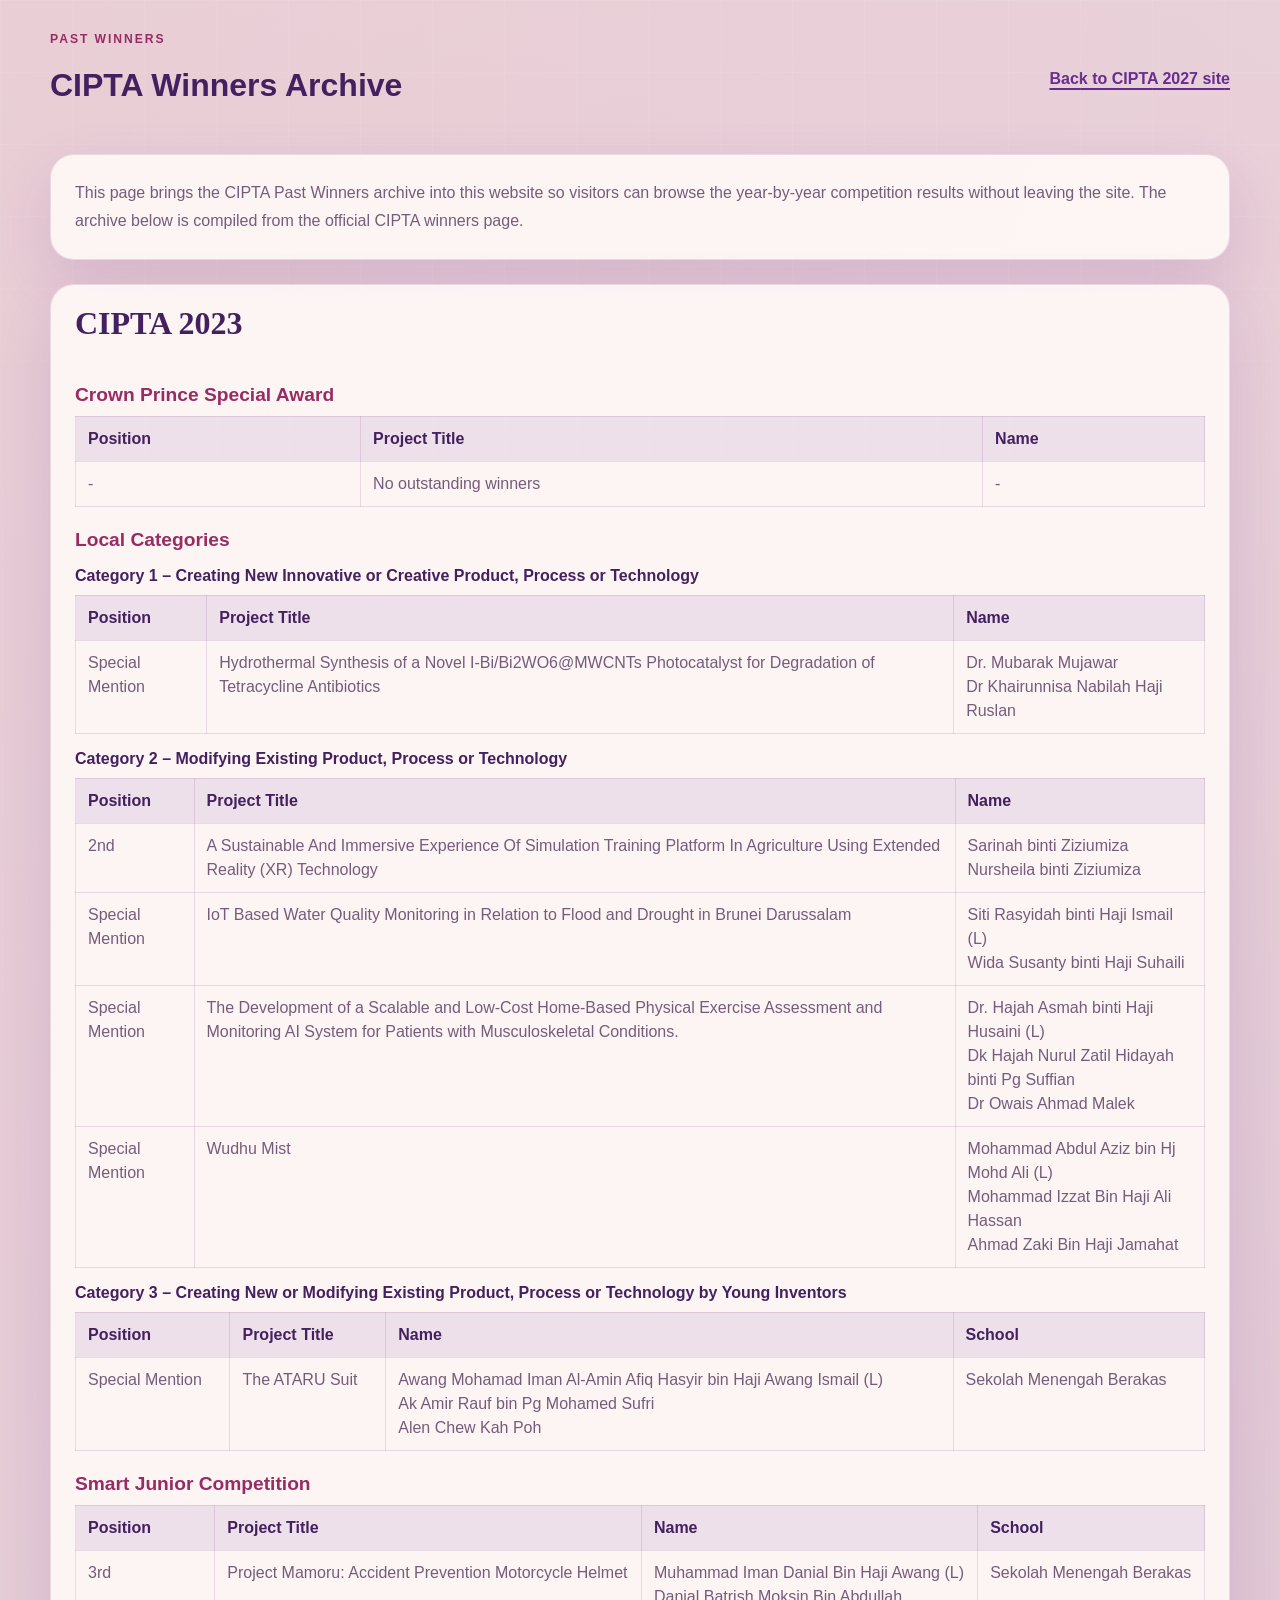
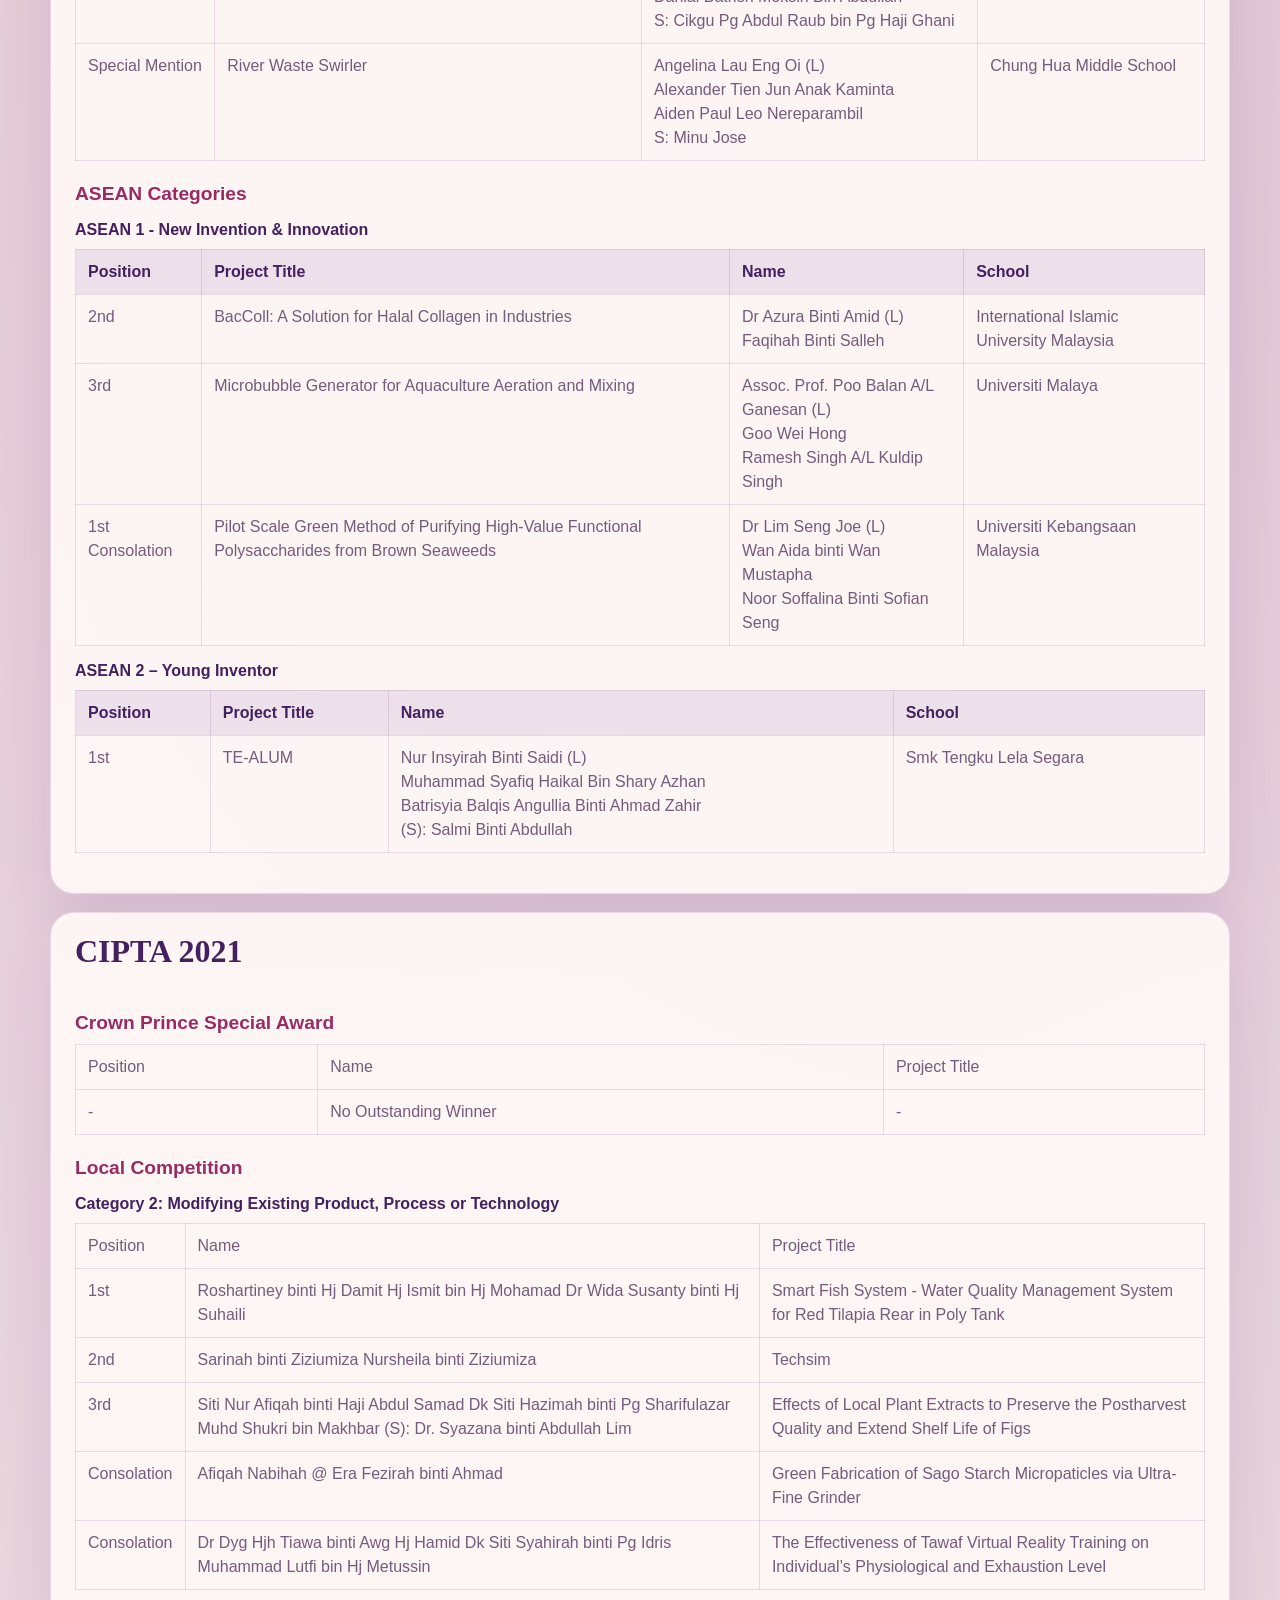
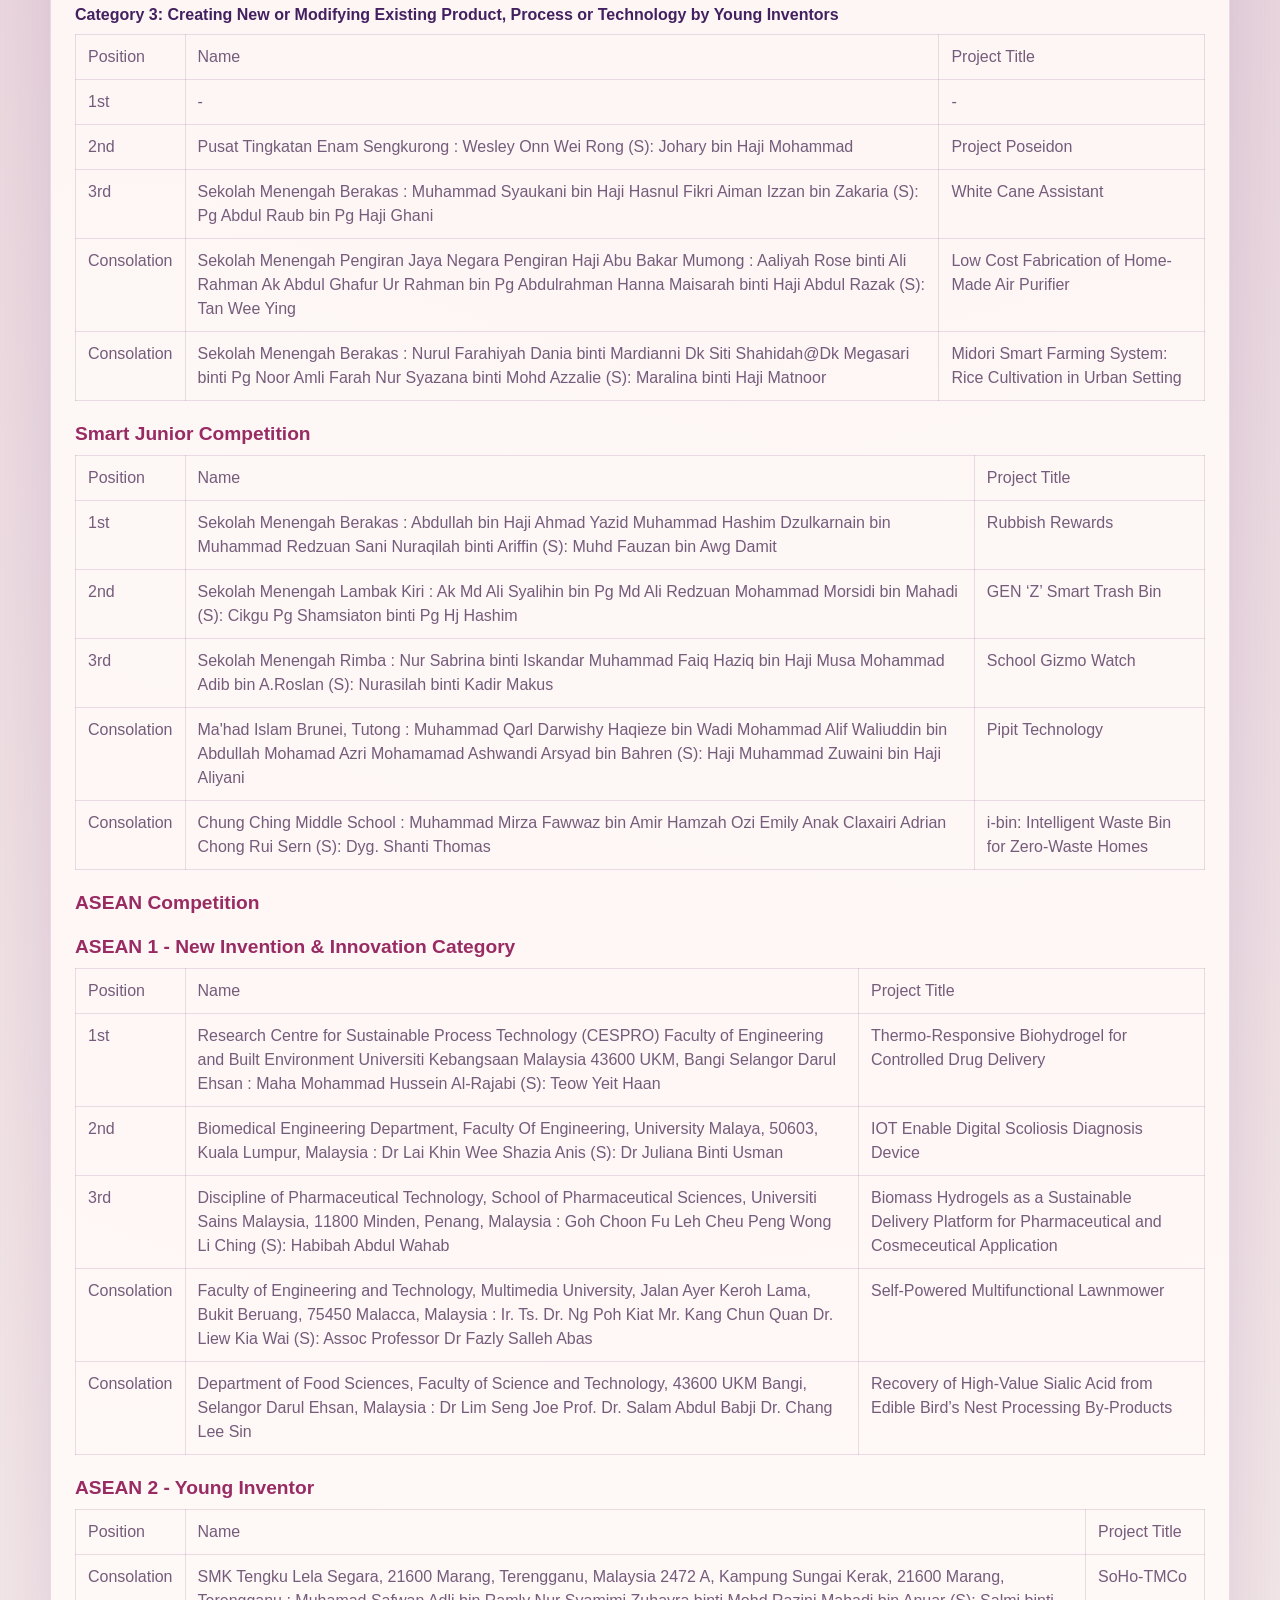
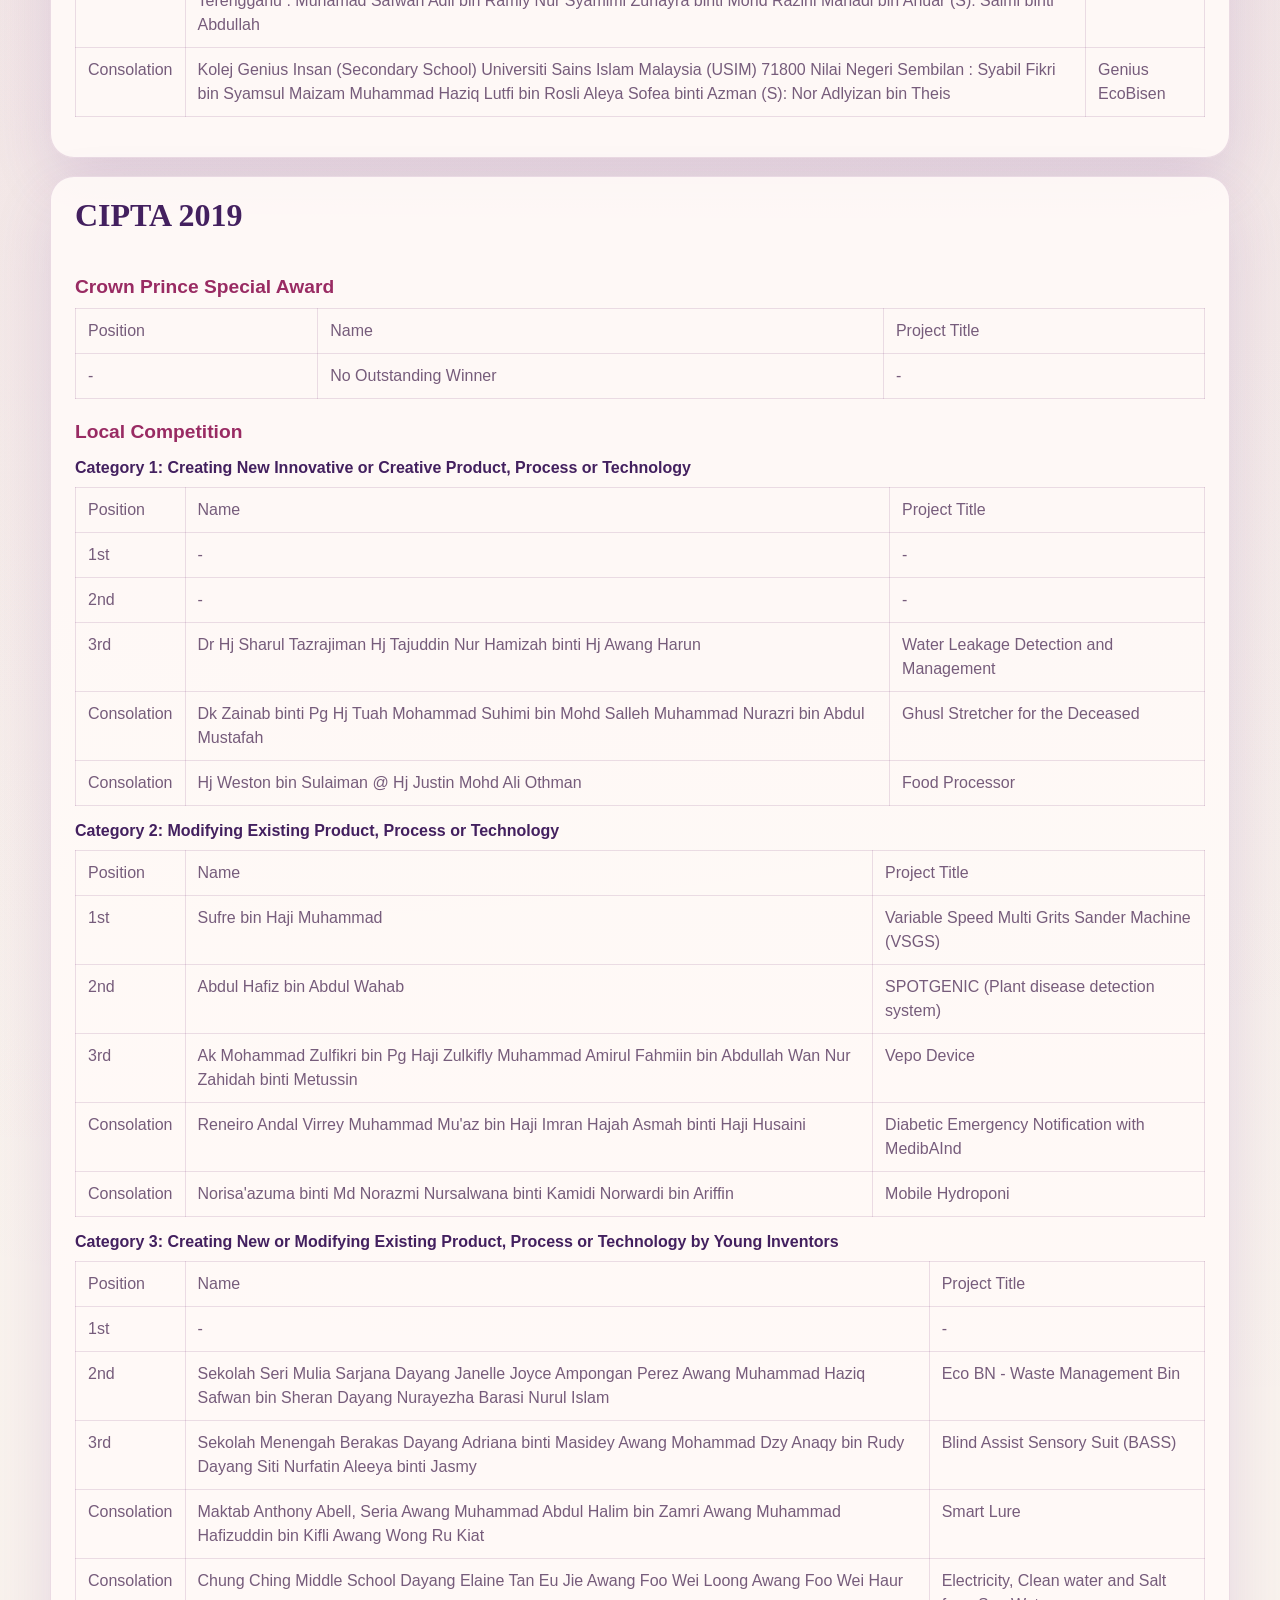
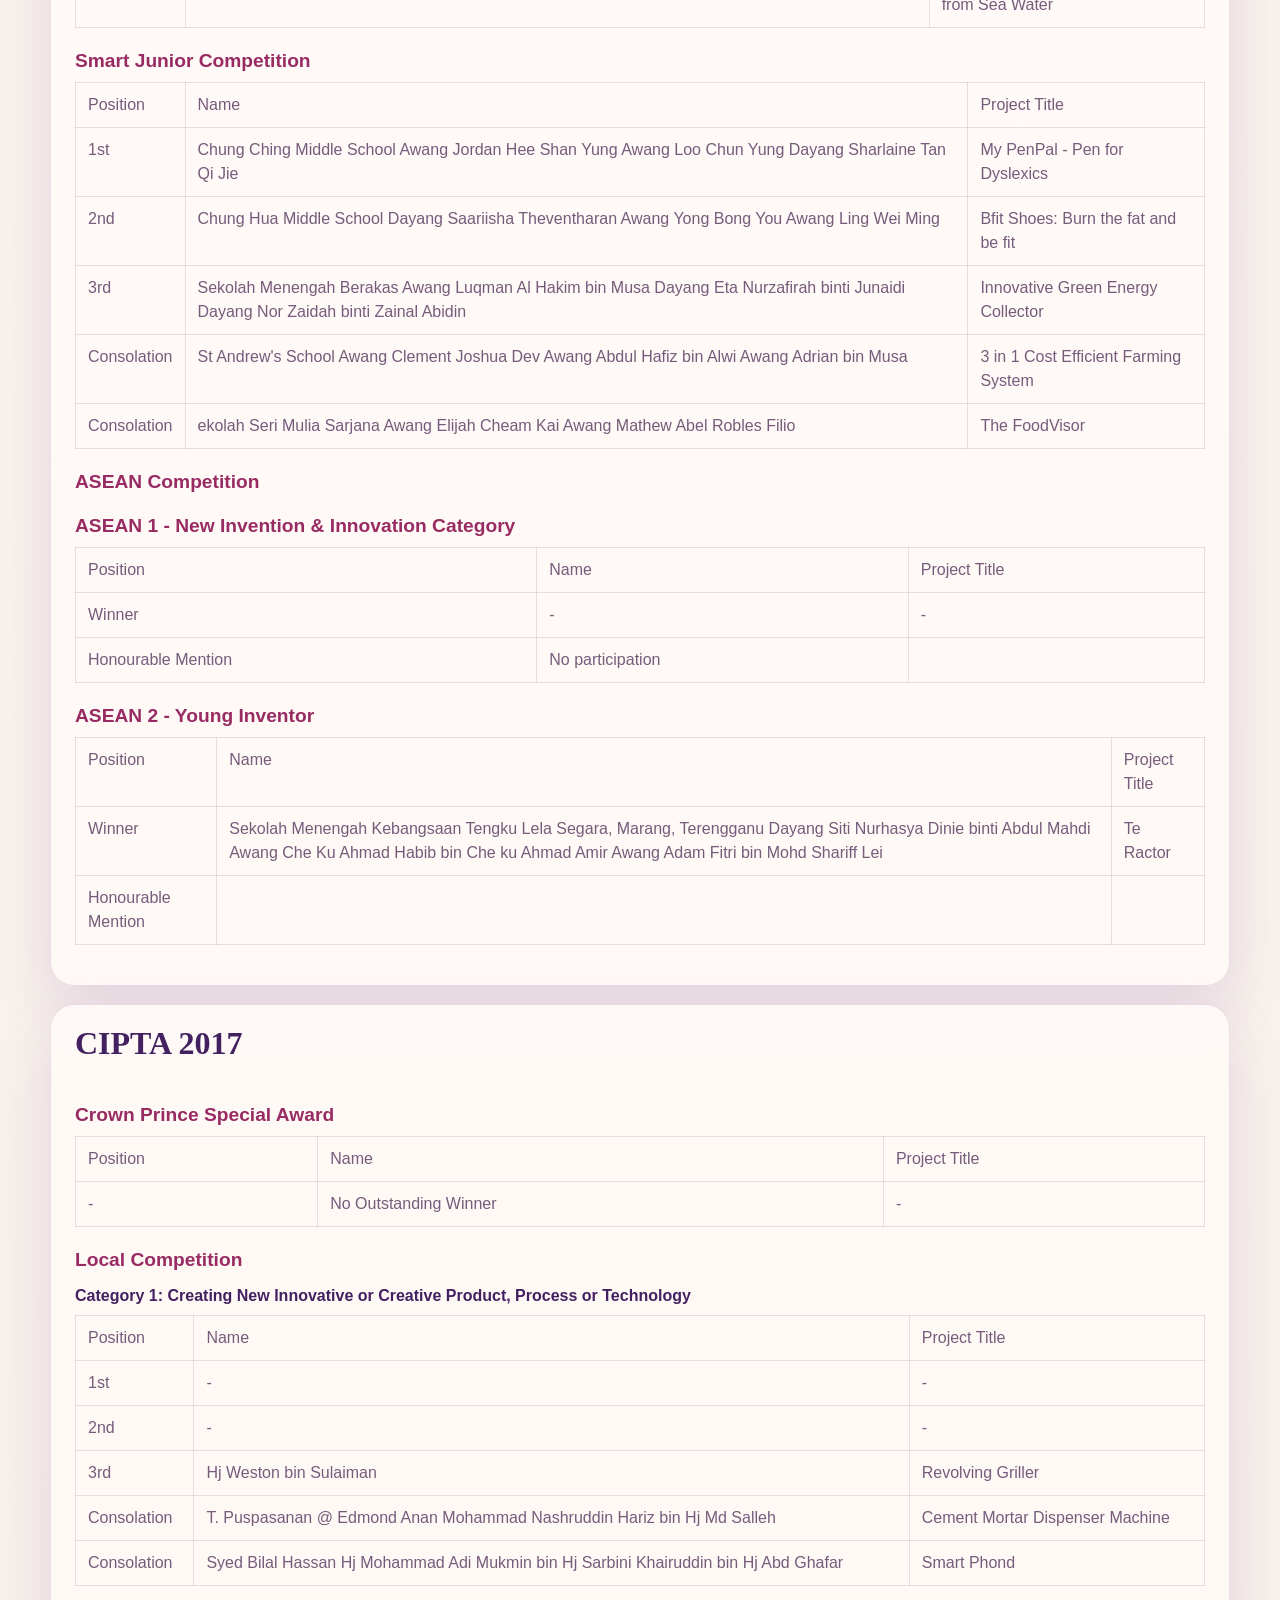
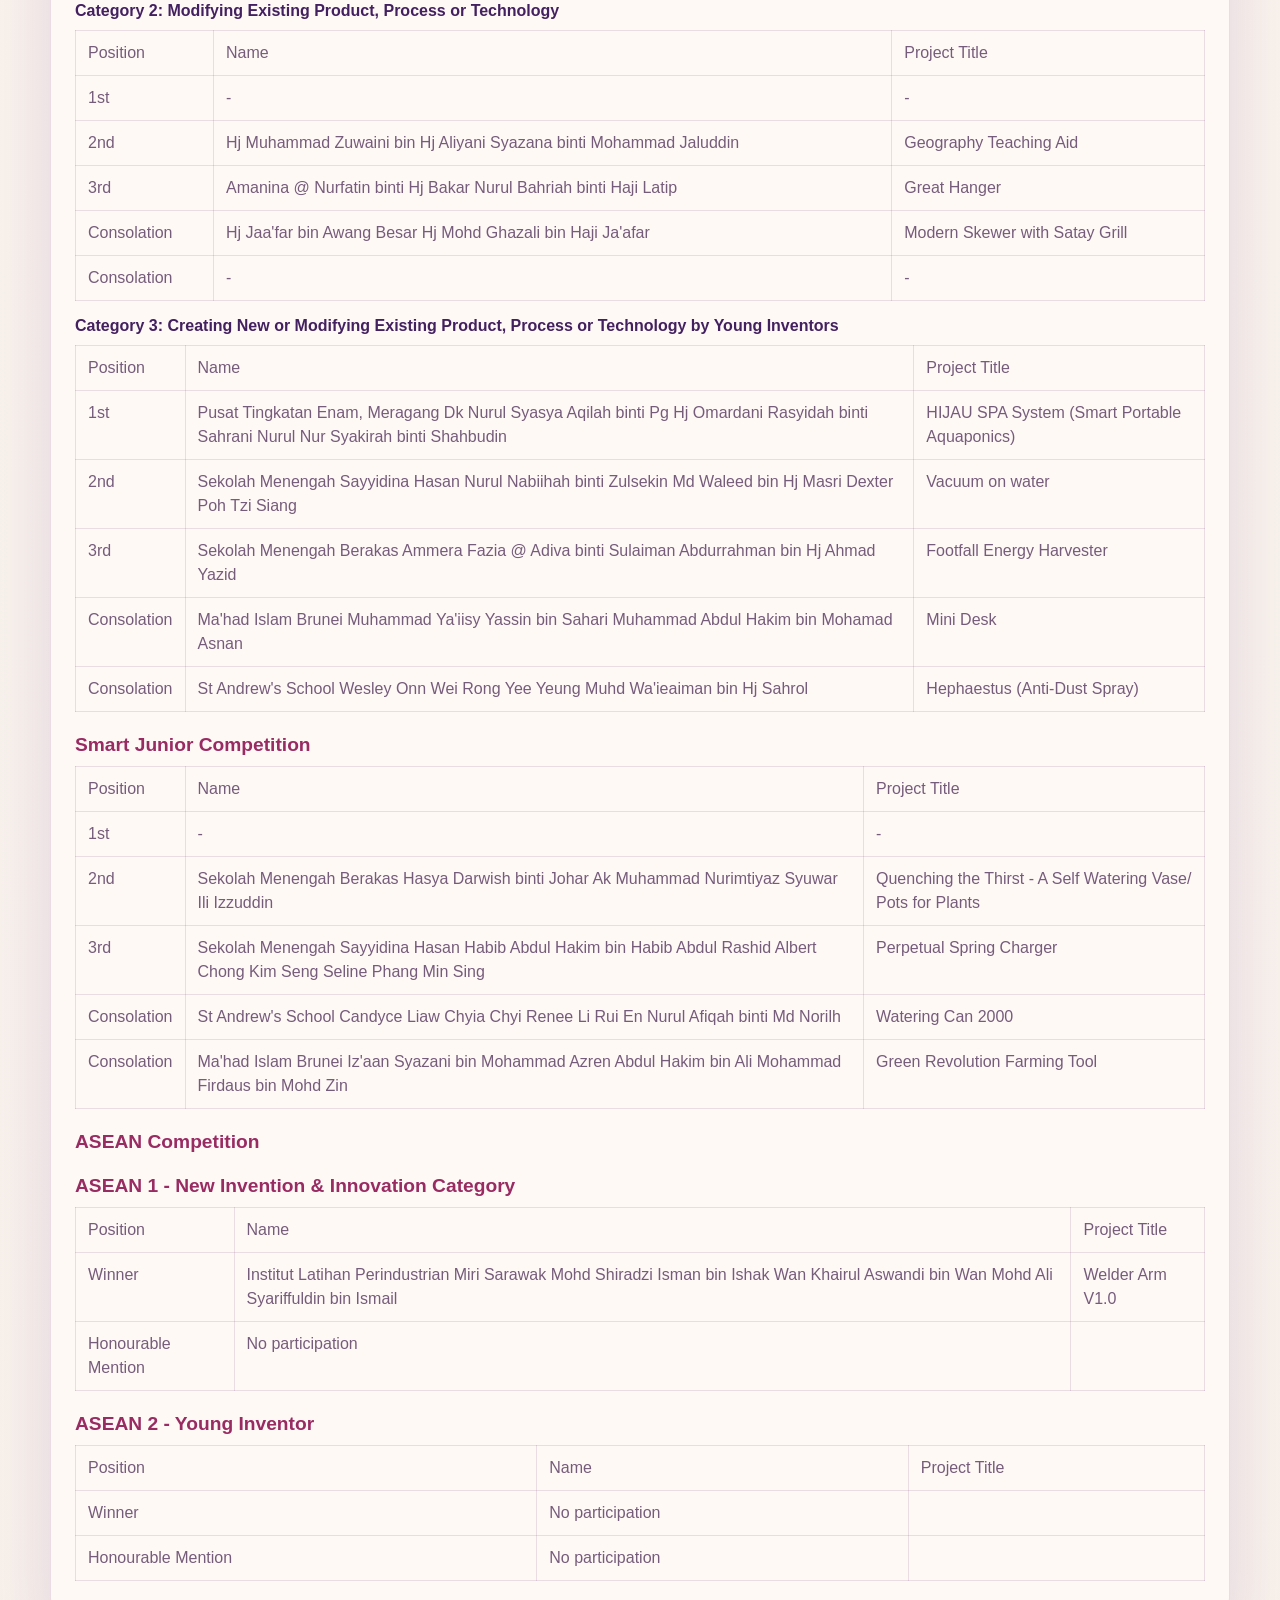
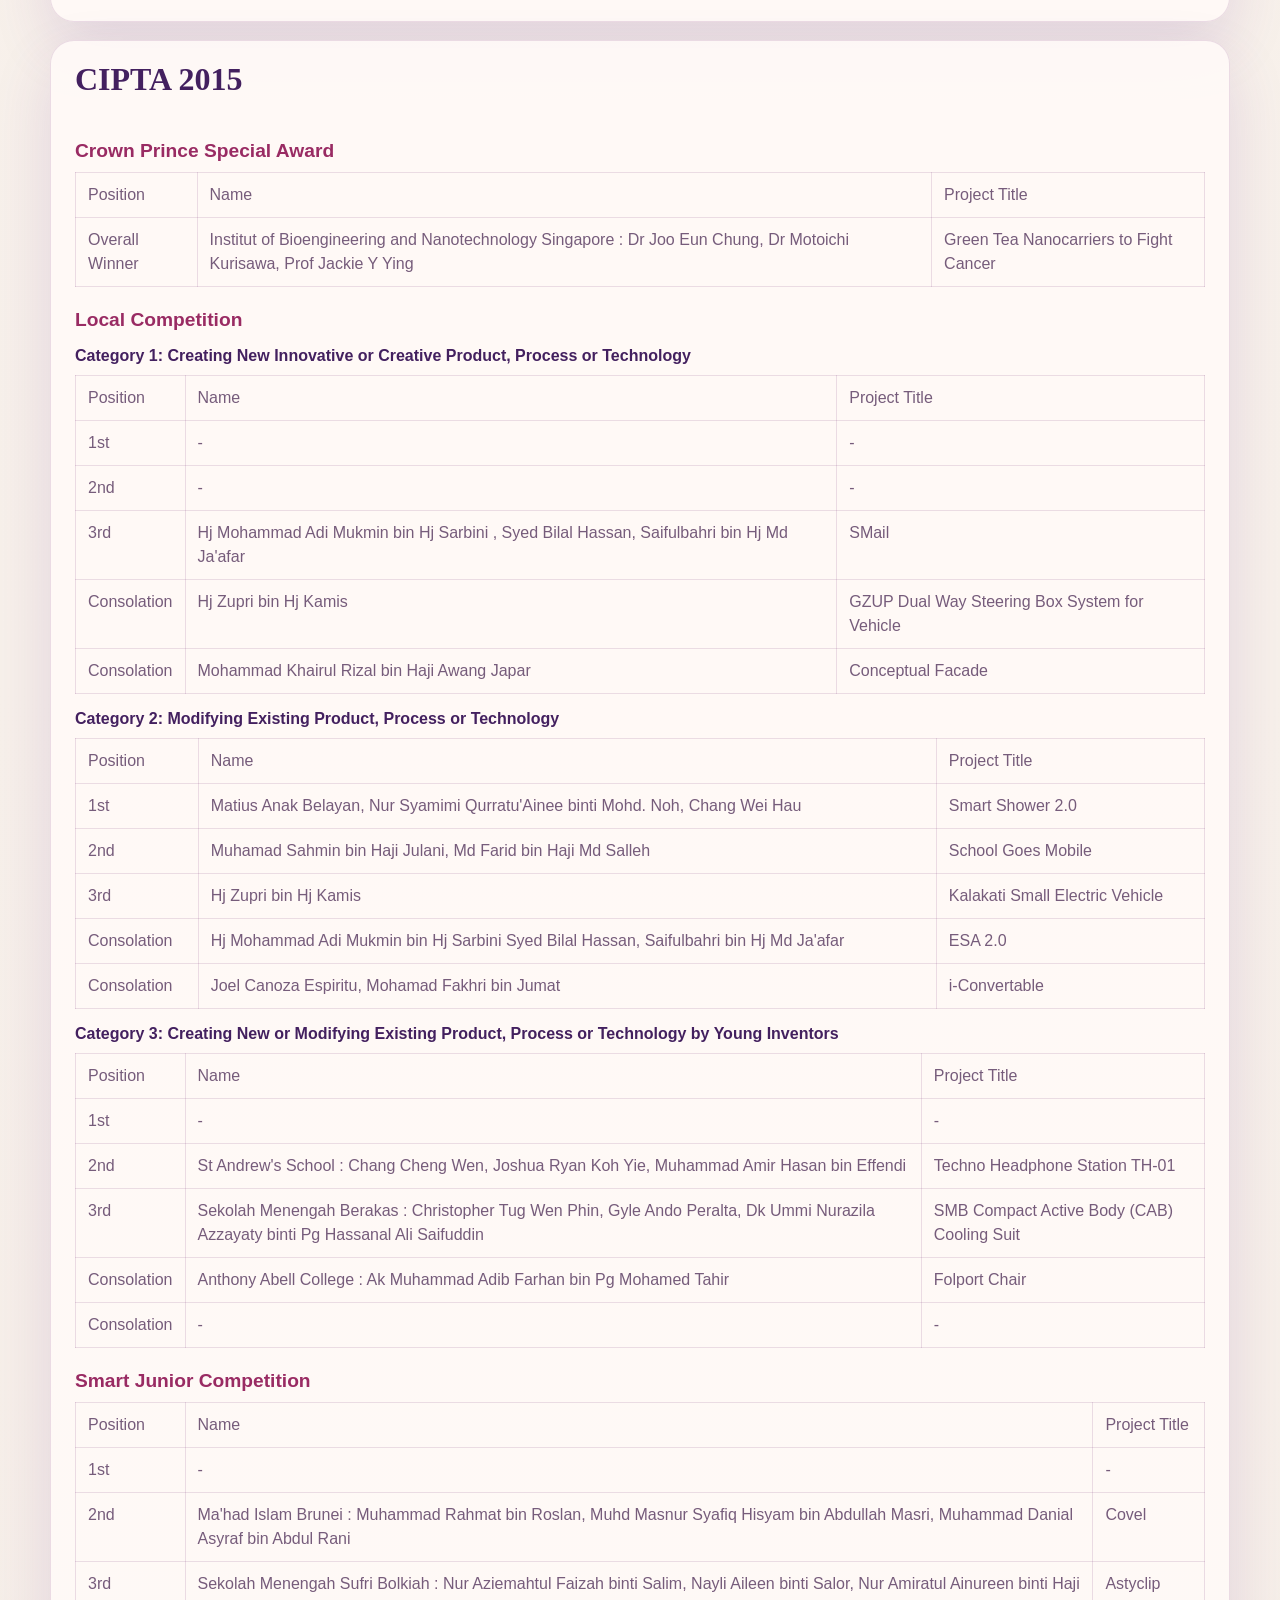
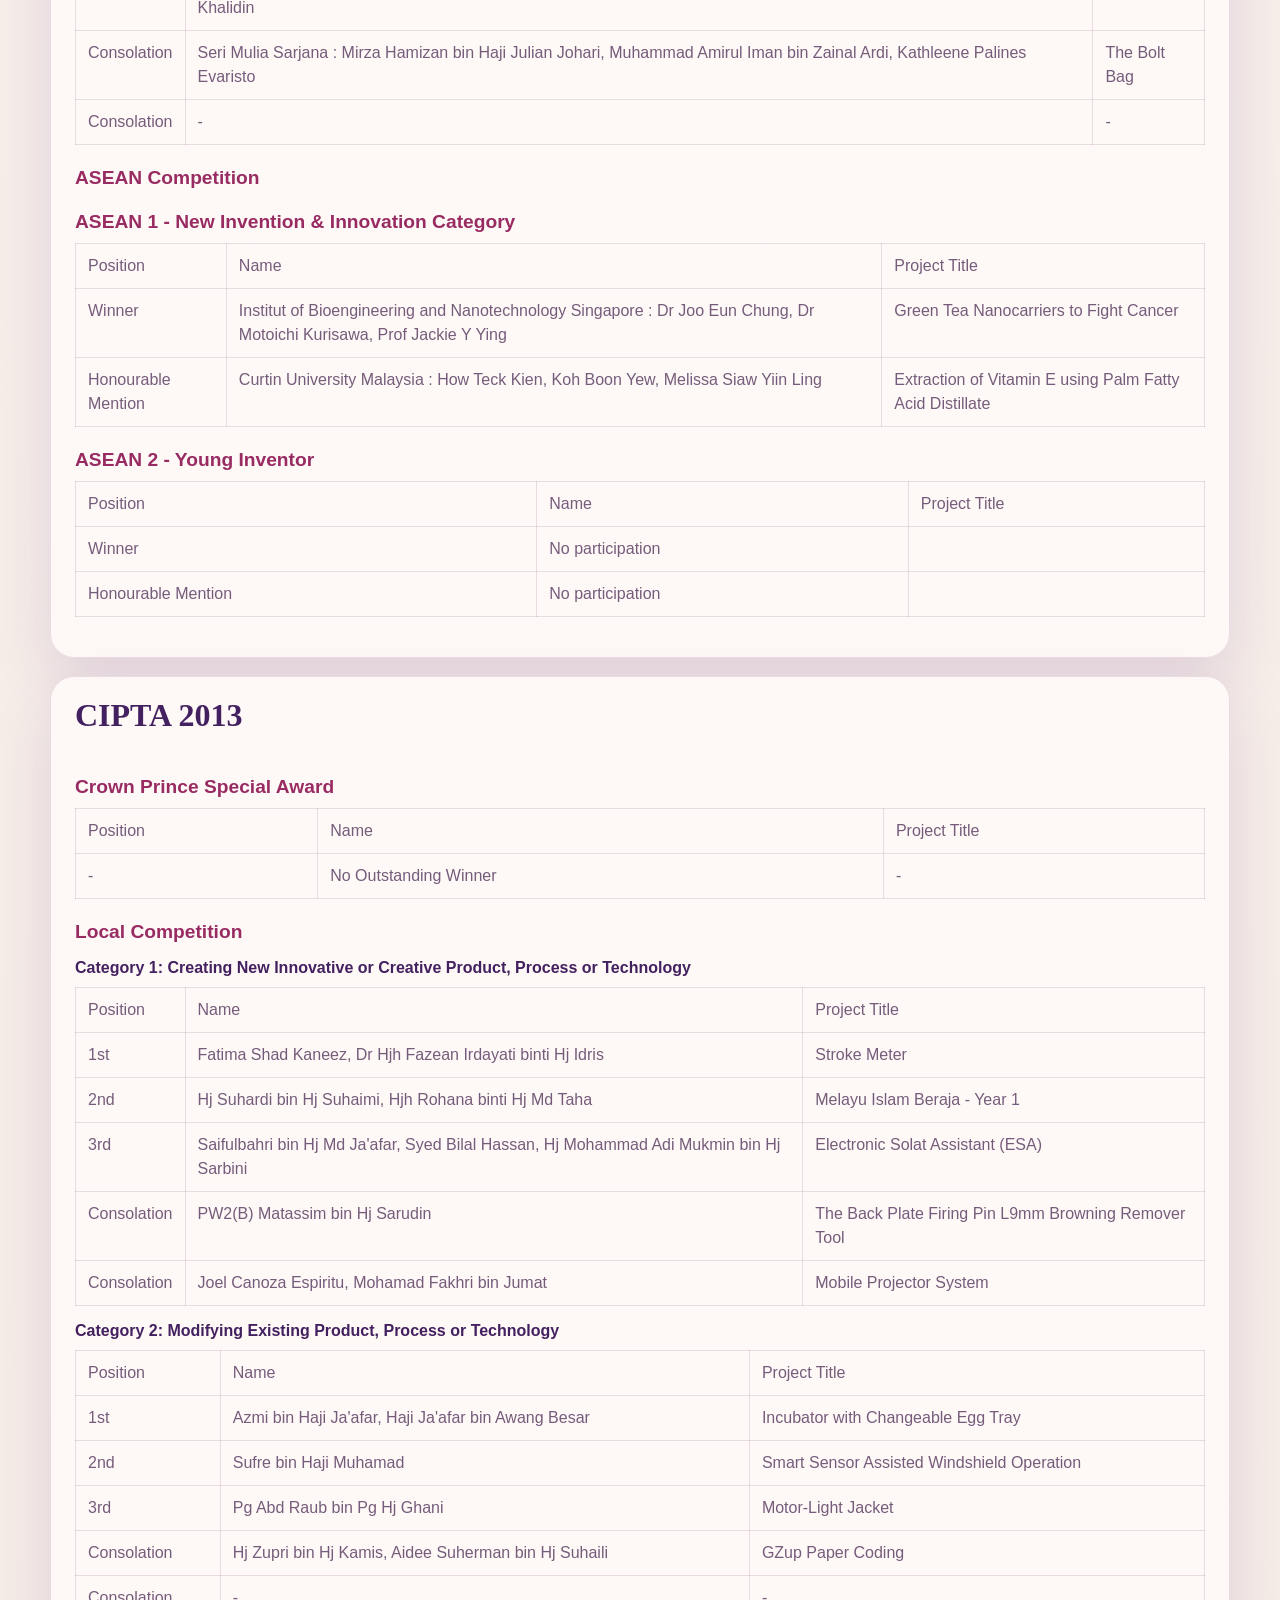
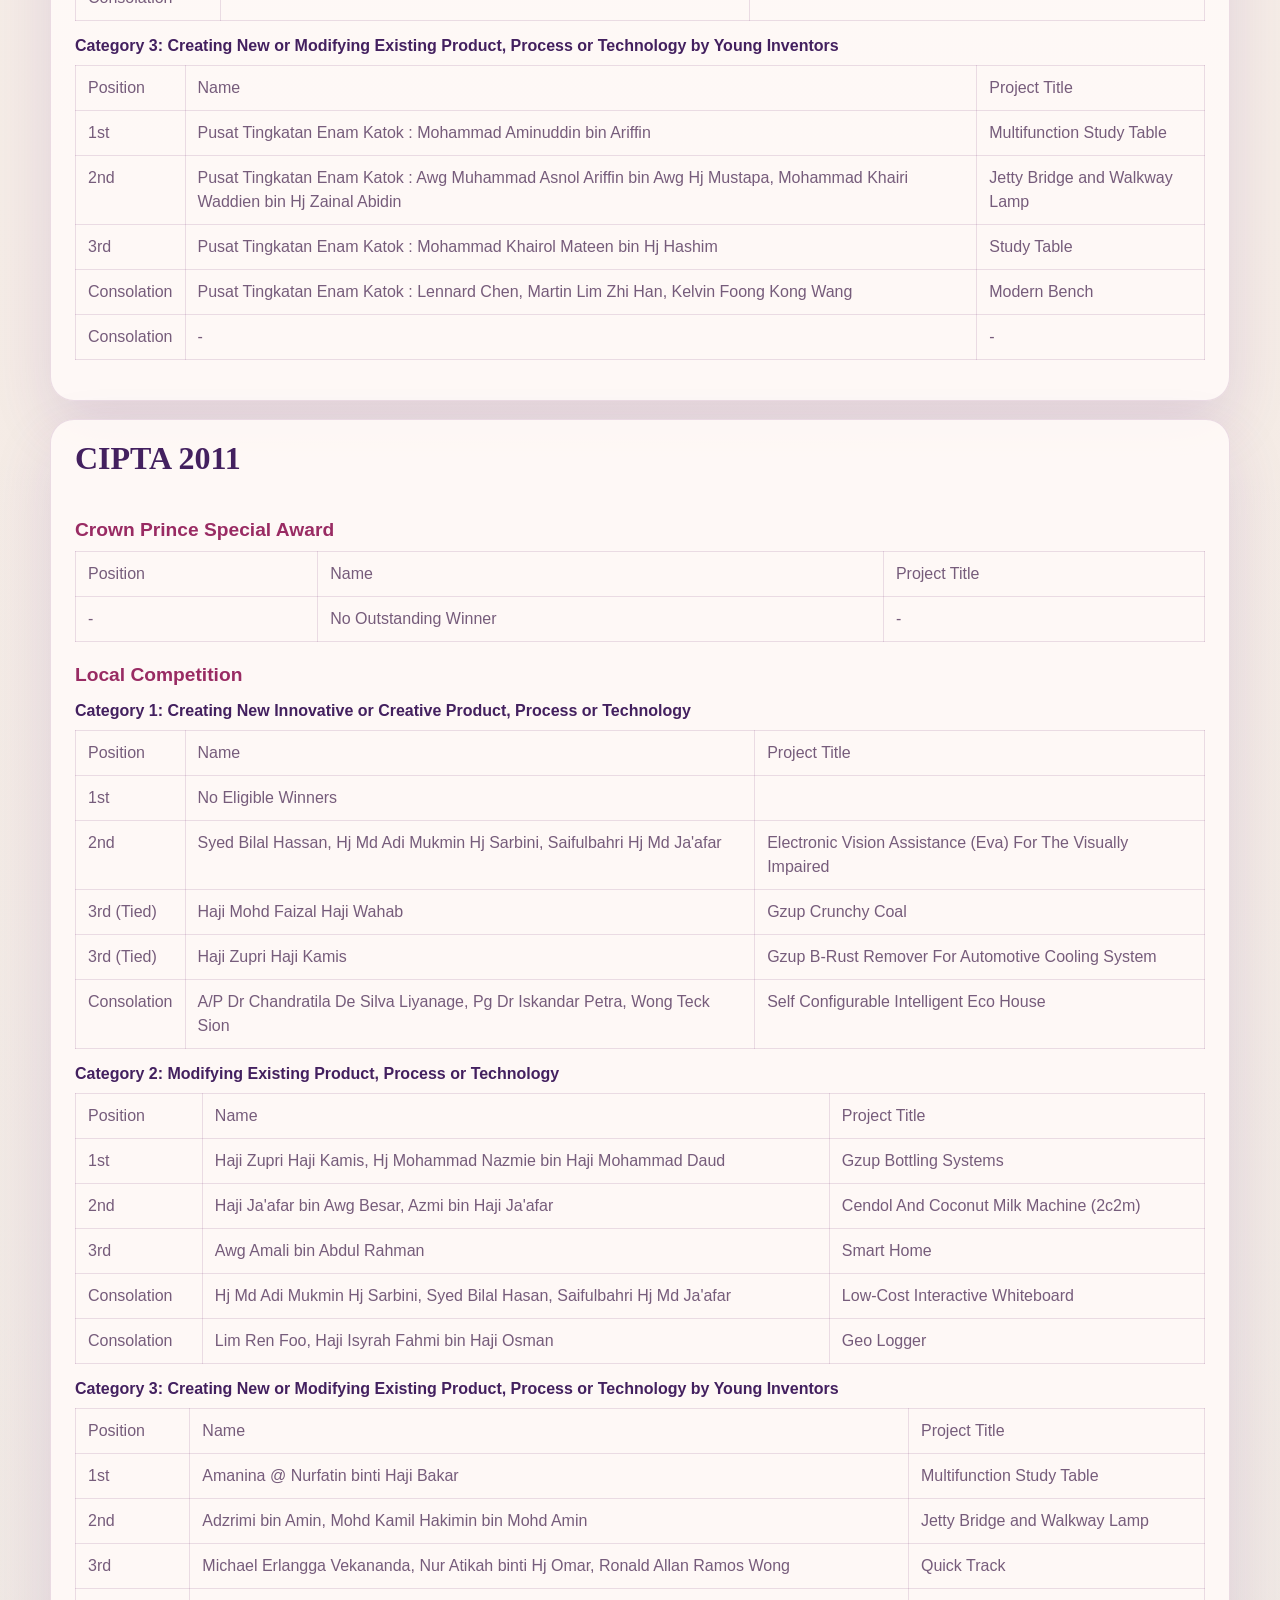
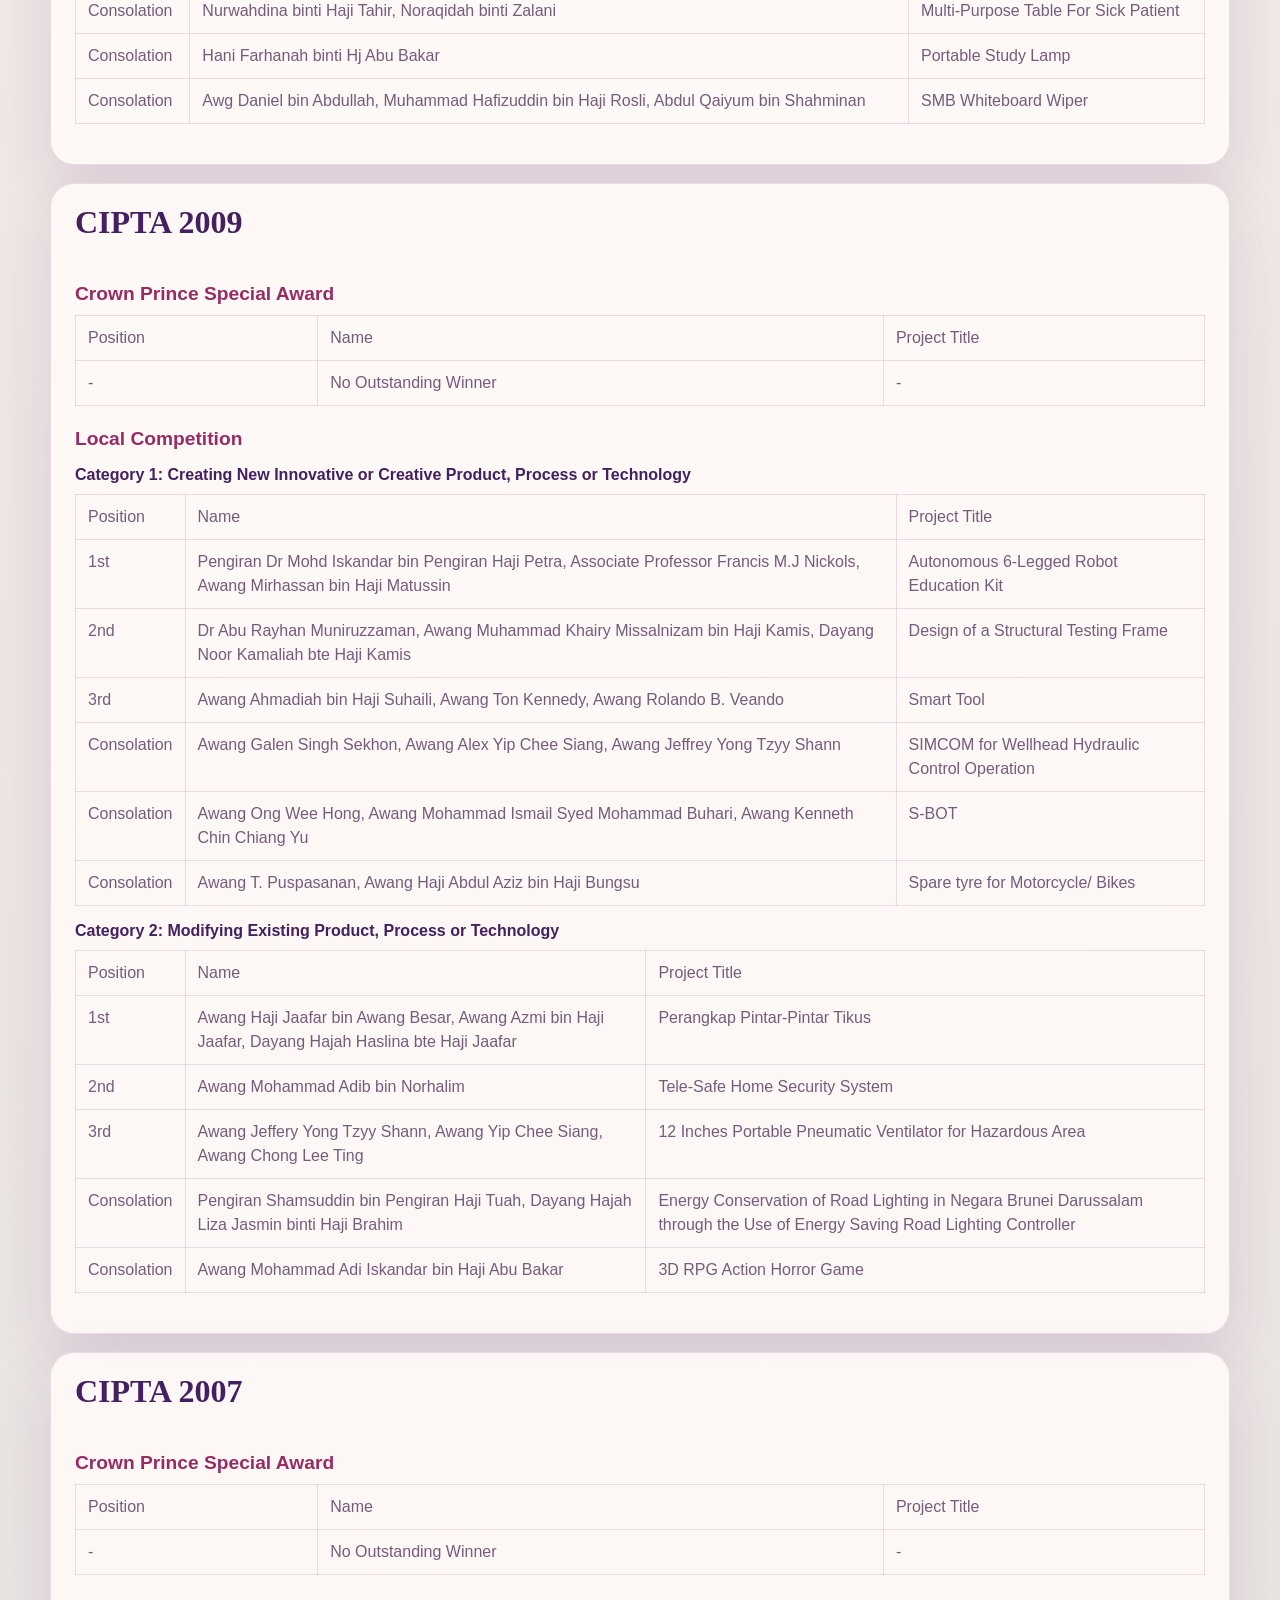
==== past-winners.html @ 7368f5ab "Sync latest CIPTA 2027 website updates" ====
<!DOCTYPE html>
<html lang="en">
  <head>
    <meta charset="UTF-8" />
    <meta name="viewport" content="width=device-width, initial-scale=1.0" />
    <title>CIPTA Past Winners | CIPTA 2027</title>
    <meta name="description" content="Past winners archive for the Crown Prince CIPTA Award, compiled from the official CIPTA website." />
    <link rel="stylesheet" href="styles.css" />
    <style>
      .archive-page { width: min(calc(100% - 32px), 1180px); margin: 0 auto; padding: 32px 0 56px; }
      .archive-top { display: flex; justify-content: space-between; gap: 16px; align-items: center; margin-bottom: 28px; }
      .archive-top a { color: var(--green); font-weight: 700; text-decoration-thickness: 2px; text-underline-offset: 4px; }
      .archive-intro { border: 1px solid var(--line); border-radius: var(--radius); background: var(--surface); box-shadow: var(--shadow); padding: 24px; margin-bottom: 24px; }
      .archive-intro p { color: var(--muted); line-height: 1.75; margin: 0; }
      .archive-year { border: 1px solid var(--line); border-radius: var(--radius); background: var(--surface); box-shadow: var(--shadow); margin-bottom: 18px; overflow: hidden; }
      .archive-year summary { cursor: pointer; list-style: none; padding: 20px 24px; font-family: "Iowan Old Style", "Palatino Linotype", serif; font-size: 2rem; font-weight: 700; }
      .archive-year summary::-webkit-details-marker { display: none; }
      .archive-year-body { padding: 0 24px 24px; }
      .archive-section-title { margin: 22px 0 10px; color: var(--gold-deep); font-size: 1.2rem; }
      .archive-category-title { margin: 16px 0 10px; color: var(--text); font-size: 1rem; }
      .archive-table-wrap { overflow-x: auto; margin-bottom: 16px; }
      .archive-table { width: 100%; border-collapse: collapse; min-width: 640px; }
      .archive-table th, .archive-table td { border: 1px solid var(--line); padding: 10px 12px; text-align: left; vertical-align: top; color: var(--muted); line-height: 1.5; }
      .archive-table th { background: rgba(106, 44, 145, 0.1); color: var(--text); }
      @media (max-width: 720px) {
        .archive-top { display: grid; }
        .archive-year summary { font-size: 1.55rem; }
      }
    </style>
  </head>
  <body>
    <div class="archive-page">
      <div class="archive-top">
        <div>
          <p class="eyebrow">Past Winners</p>
          <h1>CIPTA Winners Archive</h1>
        </div>
        <a href="index.html#winners">Back to CIPTA 2027 site</a>
      </div>
      <section class="archive-intro">
        <p>This page brings the CIPTA Past Winners archive into this website so visitors can browse the year-by-year competition results without leaving the site. The archive below is compiled from the official CIPTA winners page.</p>
      </section>
      <details class="archive-year" id="cipta-2023" open>
  <summary>CIPTA 2023</summary>
  <div class="archive-year-body">
    <h3 class="archive-section-title">Crown Prince Special Award</h3>
    <div class="archive-table-wrap">
      <table class="archive-table">
        <tr><th>Position</th><th>Project Title</th><th>Name</th></tr>
        <tr><td>-</td><td>No outstanding winners</td><td>-</td></tr>
      </table>
    </div>

    <h3 class="archive-section-title">Local Categories</h3>
    <h4 class="archive-category-title">Category 1 – Creating New Innovative or Creative Product, Process or Technology</h4>
    <div class="archive-table-wrap">
      <table class="archive-table">
        <tr><th>Position</th><th>Project Title</th><th>Name</th></tr>
        <tr>
          <td>Special Mention</td>
          <td>Hydrothermal Synthesis of a Novel I-Bi/Bi2WO6@MWCNTs Photocatalyst for Degradation of Tetracycline Antibiotics</td>
          <td>Dr. Mubarak Mujawar<br />Dr Khairunnisa Nabilah Haji Ruslan</td>
        </tr>
      </table>
    </div>

    <h4 class="archive-category-title">Category 2 – Modifying Existing Product, Process or Technology</h4>
    <div class="archive-table-wrap">
      <table class="archive-table">
        <tr><th>Position</th><th>Project Title</th><th>Name</th></tr>
        <tr>
          <td>2nd</td>
          <td>A Sustainable And Immersive Experience Of Simulation Training Platform In Agriculture Using Extended Reality (XR) Technology</td>
          <td>Sarinah binti Ziziumiza<br />Nursheila binti Ziziumiza</td>
        </tr>
        <tr>
          <td>Special Mention</td>
          <td>IoT Based Water Quality Monitoring in Relation to Flood and Drought in Brunei Darussalam</td>
          <td>Siti Rasyidah binti Haji Ismail (L)<br />Wida Susanty binti Haji Suhaili</td>
        </tr>
        <tr>
          <td>Special Mention</td>
          <td>The Development of a Scalable and Low-Cost Home-Based Physical Exercise Assessment and Monitoring AI System for Patients with Musculoskeletal Conditions.</td>
          <td>Dr. Hajah Asmah binti Haji Husaini (L)<br />Dk Hajah Nurul Zatil Hidayah binti Pg Suffian<br />Dr Owais Ahmad Malek</td>
        </tr>
        <tr>
          <td>Special Mention</td>
          <td>Wudhu Mist</td>
          <td>Mohammad Abdul Aziz bin Hj Mohd Ali (L)<br />Mohammad Izzat Bin Haji Ali Hassan<br />Ahmad Zaki Bin Haji Jamahat</td>
        </tr>
      </table>
    </div>

    <h4 class="archive-category-title">Category 3 – Creating New or Modifying Existing Product, Process or Technology by Young Inventors</h4>
    <div class="archive-table-wrap">
      <table class="archive-table">
        <tr><th>Position</th><th>Project Title</th><th>Name</th><th>School</th></tr>
        <tr>
          <td>Special Mention</td>
          <td>The ATARU Suit</td>
          <td>Awang Mohamad Iman Al-Amin Afiq Hasyir bin Haji Awang Ismail (L)<br />Ak Amir Rauf bin Pg Mohamed Sufri<br />Alen Chew Kah Poh</td>
          <td>Sekolah Menengah Berakas</td>
        </tr>
      </table>
    </div>

    <h3 class="archive-section-title">Smart Junior Competition</h3>
    <div class="archive-table-wrap">
      <table class="archive-table">
        <tr><th>Position</th><th>Project Title</th><th>Name</th><th>School</th></tr>
        <tr>
          <td>3rd</td>
          <td>Project Mamoru: Accident Prevention Motorcycle Helmet</td>
          <td>Muhammad Iman Danial Bin Haji Awang (L)<br />Danial Batrish Moksin Bin Abdullah<br />S: Cikgu Pg Abdul Raub bin Pg Haji Ghani</td>
          <td>Sekolah Menengah Berakas</td>
        </tr>
        <tr>
          <td>Special Mention</td>
          <td>River Waste Swirler</td>
          <td>Angelina Lau Eng Oi (L)<br />Alexander Tien Jun Anak Kaminta<br />Aiden Paul Leo Nereparambil<br />S: Minu Jose</td>
          <td>Chung Hua Middle School</td>
        </tr>
      </table>
    </div>

    <h3 class="archive-section-title">ASEAN Categories</h3>
    <h4 class="archive-category-title">ASEAN 1 - New Invention &amp; Innovation</h4>
    <div class="archive-table-wrap">
      <table class="archive-table">
        <tr><th>Position</th><th>Project Title</th><th>Name</th><th>School</th></tr>
        <tr>
          <td>2nd</td>
          <td>BacColl: A Solution for Halal Collagen in Industries</td>
          <td>Dr Azura Binti Amid (L)<br />Faqihah Binti Salleh</td>
          <td>International Islamic University Malaysia</td>
        </tr>
        <tr>
          <td>3rd</td>
          <td>Microbubble Generator for Aquaculture Aeration and Mixing</td>
          <td>Assoc. Prof. Poo Balan A/L Ganesan (L)<br />Goo Wei Hong<br />Ramesh Singh A/L Kuldip Singh</td>
          <td>Universiti Malaya</td>
        </tr>
        <tr>
          <td>1st Consolation</td>
          <td>Pilot Scale Green Method of Purifying High-Value Functional Polysaccharides from Brown Seaweeds</td>
          <td>Dr Lim Seng Joe (L)<br />Wan Aida binti Wan Mustapha<br />Noor Soffalina Binti Sofian Seng</td>
          <td>Universiti Kebangsaan Malaysia</td>
        </tr>
      </table>
    </div>

    <h4 class="archive-category-title">ASEAN 2 – Young Inventor</h4>
    <div class="archive-table-wrap">
      <table class="archive-table">
        <tr><th>Position</th><th>Project Title</th><th>Name</th><th>School</th></tr>
        <tr>
          <td>1st</td>
          <td>TE-ALUM</td>
          <td>Nur Insyirah Binti Saidi (L)<br />Muhammad Syafiq Haikal Bin Shary Azhan<br />Batrisyia Balqis Angullia Binti Ahmad Zahir<br />(S): Salmi Binti Abdullah</td>
          <td>Smk Tengku Lela Segara</td>
        </tr>
      </table>
    </div>
  </div>
</details>
      <details class="archive-year" id="cipta-2021" open>
  <summary>CIPTA 2021</summary>
  <div class="archive-year-body">
    <h3 class="archive-section-title">Crown Prince Special Award</h3><div class="archive-table-wrap"><table class="archive-table"><tr><td>Position</td><td>Name</td><td>Project Title</td></tr><tr><td>-</td><td>No Outstanding Winner</td><td>-</td></tr></table></div><h3 class="archive-section-title">Local Competition</h3><h4 class="archive-category-title">Category 2: Modifying Existing Product, Process or Technology</h4><div class="archive-table-wrap"><table class="archive-table"><tr><td>Position</td><td>Name</td><td>Project Title</td></tr><tr><td>1st</td><td>Roshartiney binti Hj Damit Hj Ismit bin Hj Mohamad Dr Wida Susanty binti Hj Suhaili</td><td>Smart Fish System - Water Quality Management System for Red Tilapia Rear in Poly Tank</td></tr><tr><td>2nd</td><td>Sarinah binti Ziziumiza Nursheila binti Ziziumiza</td><td>Techsim</td></tr><tr><td>3rd</td><td>Siti Nur Afiqah binti Haji Abdul Samad Dk Siti Hazimah binti Pg Sharifulazar Muhd Shukri bin Makhbar (S): Dr. Syazana binti Abdullah Lim</td><td>Effects of Local Plant Extracts to Preserve the Postharvest Quality and Extend Shelf Life of Figs</td></tr><tr><td>Consolation</td><td>Afiqah Nabihah @ Era Fezirah binti Ahmad</td><td>Green Fabrication of Sago Starch Micropaticles via Ultra-Fine Grinder</td></tr><tr><td>Consolation</td><td>Dr Dyg Hjh Tiawa binti Awg Hj Hamid Dk Siti Syahirah binti Pg Idris Muhammad Lutfi bin Hj Metussin</td><td>The Effectiveness of Tawaf Virtual Reality Training on Individual’s Physiological and Exhaustion Level</td></tr></table></div><h4 class="archive-category-title">Category 3: Creating New or Modifying Existing Product, Process or Technology by Young Inventors</h4><div class="archive-table-wrap"><table class="archive-table"><tr><td>Position</td><td>Name</td><td>Project Title</td></tr><tr><td>1st</td><td>-</td><td>-</td></tr><tr><td>2nd</td><td>Pusat Tingkatan Enam Sengkurong : Wesley Onn Wei Rong (S): Johary bin Haji Mohammad</td><td>Project Poseidon</td></tr><tr><td>3rd</td><td>Sekolah Menengah Berakas : Muhammad Syaukani bin Haji Hasnul Fikri Aiman Izzan bin Zakaria (S): Pg Abdul Raub bin Pg Haji Ghani</td><td>White Cane Assistant</td></tr><tr><td>Consolation</td><td>Sekolah Menengah Pengiran Jaya Negara Pengiran Haji Abu Bakar Mumong : Aaliyah Rose binti Ali Rahman Ak Abdul Ghafur Ur Rahman bin Pg Abdulrahman Hanna Maisarah binti Haji Abdul Razak (S): Tan Wee Ying</td><td>Low Cost Fabrication of Home-Made Air Purifier</td></tr><tr><td>Consolation</td><td>Sekolah Menengah Berakas : Nurul Farahiyah Dania binti Mardianni Dk Siti Shahidah@Dk Megasari binti Pg Noor Amli Farah Nur Syazana binti Mohd Azzalie (S): Maralina binti Haji Matnoor</td><td>Midori Smart Farming System: Rice Cultivation in Urban Setting</td></tr></table></div><h3 class="archive-section-title">Smart Junior Competition</h3><div class="archive-table-wrap"><table class="archive-table"><tr><td>Position</td><td>Name</td><td>Project Title</td></tr><tr><td>1st</td><td>Sekolah Menengah Berakas : Abdullah bin Haji Ahmad Yazid Muhammad Hashim Dzulkarnain bin Muhammad Redzuan Sani Nuraqilah binti Ariffin (S): Muhd Fauzan bin Awg Damit</td><td>Rubbish Rewards</td></tr><tr><td>2nd</td><td>Sekolah Menengah Lambak Kiri : Ak Md Ali Syalihin bin Pg Md Ali Redzuan Mohammad Morsidi bin Mahadi (S): Cikgu Pg Shamsiaton binti Pg Hj Hashim</td><td>GEN ‘Z’ Smart Trash Bin</td></tr><tr><td>3rd</td><td>Sekolah Menengah Rimba : Nur Sabrina binti Iskandar Muhammad Faiq Haziq bin Haji Musa Mohammad Adib bin A.Roslan (S): Nurasilah binti Kadir Makus</td><td>School Gizmo Watch</td></tr><tr><td>Consolation</td><td>Ma'had Islam Brunei, Tutong : Muhammad Qarl Darwishy Haqieze bin Wadi Mohammad Alif Waliuddin bin Abdullah Mohamad Azri Mohamamad Ashwandi Arsyad bin Bahren (S): Haji Muhammad Zuwaini bin Haji Aliyani</td><td>Pipit Technology</td></tr><tr><td>Consolation</td><td>Chung Ching Middle School : Muhammad Mirza Fawwaz bin Amir Hamzah Ozi Emily Anak Claxairi Adrian Chong Rui Sern (S): Dyg. Shanti Thomas</td><td>i-bin: Intelligent Waste Bin for Zero-Waste Homes</td></tr></table></div><h3 class="archive-section-title">ASEAN Competition</h3><h3 class="archive-section-title">ASEAN 1 - New Invention & Innovation Category</h3><div class="archive-table-wrap"><table class="archive-table"><tr><td>Position</td><td>Name</td><td>Project Title</td></tr><tr><td>1st</td><td>Research Centre for Sustainable Process Technology (CESPRO) Faculty of Engineering and Built Environment Universiti Kebangsaan Malaysia 43600 UKM, Bangi Selangor Darul Ehsan : Maha Mohammad Hussein Al-Rajabi (S): Teow Yeit Haan</td><td>Thermo-Responsive Biohydrogel for Controlled Drug Delivery</td></tr><tr><td>2nd</td><td>Biomedical Engineering Department, Faculty Of Engineering, University Malaya, 50603, Kuala Lumpur, Malaysia : Dr Lai Khin Wee Shazia Anis (S): Dr Juliana Binti Usman</td><td>IOT Enable Digital Scoliosis Diagnosis Device</td></tr><tr><td>3rd</td><td>Discipline of Pharmaceutical Technology, School of Pharmaceutical Sciences, Universiti Sains Malaysia, 11800 Minden, Penang, Malaysia : Goh Choon Fu Leh Cheu Peng Wong Li Ching (S): Habibah Abdul Wahab</td><td>Biomass Hydrogels as a Sustainable Delivery Platform for Pharmaceutical and Cosmeceutical Application</td></tr><tr><td>Consolation</td><td>Faculty of Engineering and Technology, Multimedia University, Jalan Ayer Keroh Lama, Bukit Beruang, 75450 Malacca, Malaysia : Ir. Ts. Dr. Ng Poh Kiat Mr. Kang Chun Quan Dr. Liew Kia Wai (S): Assoc Professor Dr Fazly Salleh Abas</td><td>Self-Powered Multifunctional Lawnmower</td></tr><tr><td>Consolation</td><td>Department of Food Sciences, Faculty of Science and Technology, 43600 UKM Bangi, Selangor Darul Ehsan, Malaysia : Dr Lim Seng Joe Prof. Dr. Salam Abdul Babji Dr. Chang Lee Sin</td><td>Recovery of High-Value Sialic Acid from Edible Bird’s Nest Processing By-Products</td></tr></table></div><h3 class="archive-section-title">ASEAN 2 - Young Inventor</h3><div class="archive-table-wrap"><table class="archive-table"><tr><td>Position</td><td>Name</td><td>Project Title</td></tr><tr><td>Consolation</td><td>SMK Tengku Lela Segara, 21600 Marang, Terengganu, Malaysia 2472 A, Kampung Sungai Kerak, 21600 Marang, Terengganu : Muhamad Safwan Adli bin Ramly Nur Syamimi Zuhayra binti Mohd Razini Mahadi bin Anuar (S): Salmi binti Abdullah</td><td>SoHo-TMCo</td></tr><tr><td>Consolation</td><td>Kolej Genius Insan (Secondary School) Universiti Sains Islam Malaysia (USIM) 71800 Nilai Negeri Sembilan : Syabil Fikri bin Syamsul Maizam Muhammad Haziq Lutfi bin Rosli Aleya Sofea binti Azman (S): Nor Adlyizan bin Theis</td><td>Genius EcoBisen</td></tr></table></div>
  </div>
</details><details class="archive-year" id="cipta-2019" open>
  <summary>CIPTA 2019</summary>
  <div class="archive-year-body">
    <h3 class="archive-section-title">Crown Prince Special Award</h3><div class="archive-table-wrap"><table class="archive-table"><tr><td>Position</td><td>Name</td><td>Project Title</td></tr><tr><td>-</td><td>No Outstanding Winner</td><td>-</td></tr></table></div><h3 class="archive-section-title">Local Competition</h3><h4 class="archive-category-title">Category 1: Creating New Innovative or Creative Product, Process or Technology</h4><div class="archive-table-wrap"><table class="archive-table"><tr><td>Position</td><td>Name</td><td>Project Title</td></tr><tr><td>1st</td><td>-</td><td>-</td></tr><tr><td>2nd</td><td>-</td><td>-</td></tr><tr><td>3rd</td><td>Dr Hj Sharul Tazrajiman Hj Tajuddin Nur Hamizah binti Hj Awang Harun</td><td>Water Leakage Detection and Management</td></tr><tr><td>Consolation</td><td>Dk Zainab binti Pg Hj Tuah Mohammad Suhimi bin Mohd Salleh Muhammad Nurazri bin Abdul Mustafah</td><td>Ghusl Stretcher for the Deceased</td></tr><tr><td>Consolation</td><td>Hj Weston bin Sulaiman @ Hj Justin Mohd Ali Othman</td><td>Food Processor</td></tr></table></div><h4 class="archive-category-title">Category 2: Modifying Existing Product, Process or Technology</h4><div class="archive-table-wrap"><table class="archive-table"><tr><td>Position</td><td>Name</td><td>Project Title</td></tr><tr><td>1st</td><td>Sufre bin Haji Muhammad</td><td>Variable Speed Multi Grits Sander Machine (VSGS)</td></tr><tr><td>2nd</td><td>Abdul Hafiz bin Abdul Wahab</td><td>SPOTGENIC (Plant disease detection system)</td></tr><tr><td>3rd</td><td>Ak Mohammad Zulfikri bin Pg Haji Zulkifly Muhammad Amirul Fahmiin bin Abdullah Wan Nur Zahidah binti Metussin</td><td>Vepo Device</td></tr><tr><td>Consolation</td><td>Reneiro Andal Virrey Muhammad Mu'az bin Haji Imran Hajah Asmah binti Haji Husaini</td><td>Diabetic Emergency Notification with MedibAInd</td></tr><tr><td>Consolation</td><td>Norisa'azuma binti Md Norazmi Nursalwana binti Kamidi Norwardi bin Ariffin</td><td>Mobile Hydroponi</td></tr></table></div><h4 class="archive-category-title">Category 3: Creating New or Modifying Existing Product, Process or Technology by Young Inventors</h4><div class="archive-table-wrap"><table class="archive-table"><tr><td>Position</td><td>Name</td><td>Project Title</td></tr><tr><td>1st</td><td>-</td><td>-</td></tr><tr><td>2nd</td><td>Sekolah Seri Mulia Sarjana Dayang Janelle Joyce Ampongan Perez Awang Muhammad Haziq Safwan bin Sheran Dayang Nurayezha Barasi Nurul Islam</td><td>Eco BN - Waste Management Bin</td></tr><tr><td>3rd</td><td>Sekolah Menengah Berakas Dayang Adriana binti Masidey Awang Mohammad Dzy Anaqy bin Rudy Dayang Siti Nurfatin Aleeya binti Jasmy</td><td>Blind Assist Sensory Suit (BASS)</td></tr><tr><td>Consolation</td><td>Maktab Anthony Abell, Seria Awang Muhammad Abdul Halim bin Zamri Awang Muhammad Hafizuddin bin Kifli Awang Wong Ru Kiat</td><td>Smart Lure</td></tr><tr><td>Consolation</td><td>Chung Ching Middle School Dayang Elaine Tan Eu Jie Awang Foo Wei Loong Awang Foo Wei Haur</td><td>Electricity, Clean water and Salt from Sea Water</td></tr></table></div><h3 class="archive-section-title">Smart Junior Competition</h3><div class="archive-table-wrap"><table class="archive-table"><tr><td>Position</td><td>Name</td><td>Project Title</td></tr><tr><td>1st</td><td>Chung Ching Middle School Awang Jordan Hee Shan Yung Awang Loo Chun Yung Dayang Sharlaine Tan Qi Jie</td><td>My PenPal - Pen for Dyslexics</td></tr><tr><td>2nd</td><td>Chung Hua Middle School Dayang Saariisha Theventharan Awang Yong Bong You Awang Ling Wei Ming</td><td>Bfit Shoes: Burn the fat and be fit</td></tr><tr><td>3rd</td><td>Sekolah Menengah Berakas Awang Luqman Al Hakim bin Musa Dayang Eta Nurzafirah binti Junaidi Dayang Nor Zaidah binti Zainal Abidin</td><td>Innovative Green Energy Collector</td></tr><tr><td>Consolation</td><td>St Andrew's School Awang Clement Joshua Dev Awang Abdul Hafiz bin Alwi Awang Adrian bin Musa</td><td>3 in 1 Cost Efficient Farming System</td></tr><tr><td>Consolation</td><td>ekolah Seri Mulia Sarjana Awang Elijah Cheam Kai Awang Mathew Abel Robles Filio</td><td>The FoodVisor</td></tr></table></div><h3 class="archive-section-title">ASEAN Competition</h3><h3 class="archive-section-title">ASEAN 1 - New Invention & Innovation Category</h3><div class="archive-table-wrap"><table class="archive-table"><tr><td>Position</td><td>Name</td><td>Project Title</td></tr><tr><td>Winner</td><td>-</td><td>-</td></tr><tr><td>Honourable Mention</td><td>No participation</td><td></td></tr></table></div><h3 class="archive-section-title">ASEAN 2 - Young Inventor</h3><div class="archive-table-wrap"><table class="archive-table"><tr><td>Position</td><td>Name</td><td>Project Title</td></tr><tr><td>Winner</td><td>Sekolah Menengah Kebangsaan Tengku Lela Segara, Marang, Terengganu Dayang Siti Nurhasya Dinie binti Abdul Mahdi Awang Che Ku Ahmad Habib bin Che ku Ahmad Amir Awang Adam Fitri bin Mohd Shariff Lei</td><td>Te Ractor</td></tr><tr><td>Honourable Mention</td><td></td><td></td></tr></table></div>
  </div>
</details><details class="archive-year" id="cipta-2017" open>
  <summary>CIPTA 2017</summary>
  <div class="archive-year-body">
    <h3 class="archive-section-title">Crown Prince Special Award</h3><div class="archive-table-wrap"><table class="archive-table"><tr><td>Position</td><td>Name</td><td>Project Title</td></tr><tr><td>-</td><td>No Outstanding Winner</td><td>-</td></tr></table></div><h3 class="archive-section-title">Local Competition</h3><h4 class="archive-category-title">Category 1: Creating New Innovative or Creative Product, Process or Technology</h4><div class="archive-table-wrap"><table class="archive-table"><tr><td>Position</td><td>Name</td><td>Project Title</td></tr><tr><td>1st</td><td>-</td><td>-</td></tr><tr><td>2nd</td><td>-</td><td>-</td></tr><tr><td>3rd</td><td>Hj Weston bin Sulaiman</td><td>Revolving Griller</td></tr><tr><td>Consolation</td><td>T. Puspasanan @ Edmond Anan Mohammad Nashruddin Hariz bin Hj Md Salleh</td><td>Cement Mortar Dispenser Machine</td></tr><tr><td>Consolation</td><td>Syed Bilal Hassan Hj Mohammad Adi Mukmin bin Hj Sarbini Khairuddin bin Hj Abd Ghafar</td><td>Smart Phond</td></tr></table></div><h4 class="archive-category-title">Category 2: Modifying Existing Product, Process or Technology</h4><div class="archive-table-wrap"><table class="archive-table"><tr><td>Position</td><td>Name</td><td>Project Title</td></tr><tr><td>1st</td><td>-</td><td>-</td></tr><tr><td>2nd</td><td>Hj Muhammad Zuwaini bin Hj Aliyani Syazana binti Mohammad Jaluddin</td><td>Geography Teaching Aid</td></tr><tr><td>3rd</td><td>Amanina @ Nurfatin binti Hj Bakar Nurul Bahriah binti Haji Latip</td><td>Great Hanger</td></tr><tr><td>Consolation</td><td>Hj Jaa'far bin Awang Besar Hj Mohd Ghazali bin Haji Ja'afar</td><td>Modern Skewer with Satay Grill</td></tr><tr><td>Consolation</td><td>-</td><td>-</td></tr></table></div><h4 class="archive-category-title">Category 3: Creating New or Modifying Existing Product, Process or Technology by Young Inventors</h4><div class="archive-table-wrap"><table class="archive-table"><tr><td>Position</td><td>Name</td><td>Project Title</td></tr><tr><td>1st</td><td>Pusat Tingkatan Enam, Meragang Dk Nurul Syasya Aqilah binti Pg Hj Omardani Rasyidah binti Sahrani Nurul Nur Syakirah binti Shahbudin</td><td>HIJAU SPA System (Smart Portable Aquaponics)</td></tr><tr><td>2nd</td><td>Sekolah Menengah Sayyidina Hasan Nurul Nabiihah binti Zulsekin Md Waleed bin Hj Masri Dexter Poh Tzi Siang</td><td>Vacuum on water</td></tr><tr><td>3rd</td><td>Sekolah Menengah Berakas Ammera Fazia @ Adiva binti Sulaiman Abdurrahman bin Hj Ahmad Yazid</td><td>Footfall Energy Harvester</td></tr><tr><td>Consolation</td><td>Ma'had Islam Brunei Muhammad Ya'iisy Yassin bin Sahari Muhammad Abdul Hakim bin Mohamad Asnan</td><td>Mini Desk</td></tr><tr><td>Consolation</td><td>St Andrew's School Wesley Onn Wei Rong Yee Yeung Muhd Wa'ieaiman bin Hj Sahrol</td><td>Hephaestus (Anti-Dust Spray)</td></tr></table></div><h3 class="archive-section-title">Smart Junior Competition</h3><div class="archive-table-wrap"><table class="archive-table"><tr><td>Position</td><td>Name</td><td>Project Title</td></tr><tr><td>1st</td><td>-</td><td>-</td></tr><tr><td>2nd</td><td>Sekolah Menengah Berakas Hasya Darwish binti Johar Ak Muhammad Nurimtiyaz Syuwar Ili Izzuddin</td><td>Quenching the Thirst - A Self Watering Vase/ Pots for Plants</td></tr><tr><td>3rd</td><td>Sekolah Menengah Sayyidina Hasan Habib Abdul Hakim bin Habib Abdul Rashid Albert Chong Kim Seng Seline Phang Min Sing</td><td>Perpetual Spring Charger</td></tr><tr><td>Consolation</td><td>St Andrew's School Candyce Liaw Chyia Chyi Renee Li Rui En Nurul Afiqah binti Md Norilh</td><td>Watering Can 2000</td></tr><tr><td>Consolation</td><td>Ma'had Islam Brunei Iz'aan Syazani bin Mohammad Azren Abdul Hakim bin Ali Mohammad Firdaus bin Mohd Zin</td><td>Green Revolution Farming Tool</td></tr></table></div><h3 class="archive-section-title">ASEAN Competition</h3><h3 class="archive-section-title">ASEAN 1 - New Invention & Innovation Category</h3><div class="archive-table-wrap"><table class="archive-table"><tr><td>Position</td><td>Name</td><td>Project Title</td></tr><tr><td>Winner</td><td>Institut Latihan Perindustrian Miri Sarawak Mohd Shiradzi Isman bin Ishak Wan Khairul Aswandi bin Wan Mohd Ali Syariffuldin bin Ismail</td><td>Welder Arm V1.0</td></tr><tr><td>Honourable Mention</td><td>No participation</td><td></td></tr></table></div><h3 class="archive-section-title">ASEAN 2 - Young Inventor</h3><div class="archive-table-wrap"><table class="archive-table"><tr><td>Position</td><td>Name</td><td>Project Title</td></tr><tr><td>Winner</td><td>No participation</td><td></td></tr><tr><td>Honourable Mention</td><td>No participation</td><td></td></tr></table></div>
  </div>
</details><details class="archive-year" id="cipta-2015" open>
  <summary>CIPTA 2015</summary>
  <div class="archive-year-body">
    <h3 class="archive-section-title">Crown Prince Special Award</h3><div class="archive-table-wrap"><table class="archive-table"><tr><td>Position</td><td>Name</td><td>Project Title</td></tr><tr><td>Overall Winner</td><td>Institut of Bioengineering and Nanotechnology Singapore : Dr Joo Eun Chung, Dr Motoichi Kurisawa, Prof Jackie Y Ying</td><td>Green Tea Nanocarriers to Fight Cancer</td></tr></table></div><h3 class="archive-section-title">Local Competition</h3><h4 class="archive-category-title">Category 1: Creating New Innovative or Creative Product, Process or Technology</h4><div class="archive-table-wrap"><table class="archive-table"><tr><td>Position</td><td>Name</td><td>Project Title</td></tr><tr><td>1st</td><td>-</td><td>-</td></tr><tr><td>2nd</td><td>-</td><td>-</td></tr><tr><td>3rd</td><td>Hj Mohammad Adi Mukmin bin Hj Sarbini , Syed Bilal Hassan, Saifulbahri bin Hj Md Ja'afar</td><td>SMail</td></tr><tr><td>Consolation</td><td>Hj Zupri bin Hj Kamis</td><td>GZUP Dual Way Steering Box System for Vehicle</td></tr><tr><td>Consolation</td><td>Mohammad Khairul Rizal bin Haji Awang Japar</td><td>Conceptual Facade</td></tr></table></div><h4 class="archive-category-title">Category 2: Modifying Existing Product, Process or Technology</h4><div class="archive-table-wrap"><table class="archive-table"><tr><td>Position</td><td>Name</td><td>Project Title</td></tr><tr><td>1st</td><td>Matius Anak Belayan, Nur Syamimi Qurratu'Ainee binti Mohd. Noh, Chang Wei Hau</td><td>Smart Shower 2.0</td></tr><tr><td>2nd</td><td>Muhamad Sahmin bin Haji Julani, Md Farid bin Haji Md Salleh</td><td>School Goes Mobile</td></tr><tr><td>3rd</td><td>Hj Zupri bin Hj Kamis</td><td>Kalakati Small Electric Vehicle</td></tr><tr><td>Consolation</td><td>Hj Mohammad Adi Mukmin bin Hj Sarbini Syed Bilal Hassan, Saifulbahri bin Hj Md Ja'afar</td><td>ESA 2.0</td></tr><tr><td>Consolation</td><td>Joel Canoza Espiritu, Mohamad Fakhri bin Jumat</td><td>i-Convertable</td></tr></table></div><h4 class="archive-category-title">Category 3: Creating New or Modifying Existing Product, Process or Technology by Young Inventors</h4><div class="archive-table-wrap"><table class="archive-table"><tr><td>Position</td><td>Name</td><td>Project Title</td></tr><tr><td>1st</td><td>-</td><td>-</td></tr><tr><td>2nd</td><td>St Andrew's School : Chang Cheng Wen, Joshua Ryan Koh Yie, Muhammad Amir Hasan bin Effendi</td><td>Techno Headphone Station TH-01</td></tr><tr><td>3rd</td><td>Sekolah Menengah Berakas : Christopher Tug Wen Phin, Gyle Ando Peralta, Dk Ummi Nurazila Azzayaty binti Pg Hassanal Ali Saifuddin</td><td>SMB Compact Active Body (CAB) Cooling Suit</td></tr><tr><td>Consolation</td><td>Anthony Abell College : Ak Muhammad Adib Farhan bin Pg Mohamed Tahir</td><td>Folport Chair</td></tr><tr><td>Consolation</td><td>-</td><td>-</td></tr></table></div><h3 class="archive-section-title">Smart Junior Competition</h3><div class="archive-table-wrap"><table class="archive-table"><tr><td>Position</td><td>Name</td><td>Project Title</td></tr><tr><td>1st</td><td>-</td><td>-</td></tr><tr><td>2nd</td><td>Ma'had Islam Brunei : Muhammad Rahmat bin Roslan, Muhd Masnur Syafiq Hisyam bin Abdullah Masri, Muhammad Danial Asyraf bin Abdul Rani</td><td>Covel</td></tr><tr><td>3rd</td><td>Sekolah Menengah Sufri Bolkiah : Nur Aziemahtul Faizah binti Salim, Nayli Aileen binti Salor, Nur Amiratul Ainureen binti Haji Khalidin</td><td>Astyclip</td></tr><tr><td>Consolation</td><td>Seri Mulia Sarjana : Mirza Hamizan bin Haji Julian Johari, Muhammad Amirul Iman bin Zainal Ardi, Kathleene Palines Evaristo</td><td>The Bolt Bag</td></tr><tr><td>Consolation</td><td>-</td><td>-</td></tr></table></div><h3 class="archive-section-title">ASEAN Competition</h3><h3 class="archive-section-title">ASEAN 1 - New Invention & Innovation Category</h3><div class="archive-table-wrap"><table class="archive-table"><tr><td>Position</td><td>Name</td><td>Project Title</td></tr><tr><td>Winner</td><td>Institut of Bioengineering and Nanotechnology Singapore : Dr Joo Eun Chung, Dr Motoichi Kurisawa, Prof Jackie Y Ying</td><td>Green Tea Nanocarriers to Fight Cancer</td></tr><tr><td>Honourable Mention</td><td>Curtin University Malaysia : How Teck Kien, Koh Boon Yew, Melissa Siaw Yiin Ling</td><td>Extraction of Vitamin E using Palm Fatty Acid Distillate</td></tr></table></div><h3 class="archive-section-title">ASEAN 2 - Young Inventor</h3><div class="archive-table-wrap"><table class="archive-table"><tr><td>Position</td><td>Name</td><td>Project Title</td></tr><tr><td>Winner</td><td>No participation</td><td></td></tr><tr><td>Honourable Mention</td><td>No participation</td><td></td></tr></table></div>
  </div>
</details><details class="archive-year" id="cipta-2013" open>
  <summary>CIPTA 2013</summary>
  <div class="archive-year-body">
    <h3 class="archive-section-title">Crown Prince Special Award</h3><div class="archive-table-wrap"><table class="archive-table"><tr><td>Position</td><td>Name</td><td>Project Title</td></tr><tr><td>-</td><td>No Outstanding Winner</td><td>-</td></tr></table></div><h3 class="archive-section-title">Local Competition</h3><h4 class="archive-category-title">Category 1: Creating New Innovative or Creative Product, Process or Technology</h4><div class="archive-table-wrap"><table class="archive-table"><tr><td>Position</td><td>Name</td><td>Project Title</td></tr><tr><td>1st</td><td>Fatima Shad Kaneez, Dr Hjh Fazean Irdayati binti Hj Idris</td><td>Stroke Meter</td></tr><tr><td>2nd</td><td>Hj Suhardi bin Hj Suhaimi, Hjh Rohana binti Hj Md Taha</td><td>Melayu Islam Beraja - Year 1</td></tr><tr><td>3rd</td><td>Saifulbahri bin Hj Md Ja'afar, Syed Bilal Hassan, Hj Mohammad Adi Mukmin bin Hj Sarbini</td><td>Electronic Solat Assistant (ESA)</td></tr><tr><td>Consolation</td><td>PW2(B) Matassim bin Hj Sarudin</td><td>The Back Plate Firing Pin L9mm Browning Remover Tool</td></tr><tr><td>Consolation</td><td>Joel Canoza Espiritu, Mohamad Fakhri bin Jumat</td><td>Mobile Projector System</td></tr></table></div><h4 class="archive-category-title">Category 2: Modifying Existing Product, Process or Technology</h4><div class="archive-table-wrap"><table class="archive-table"><tr><td>Position</td><td>Name</td><td>Project Title</td></tr><tr><td>1st</td><td>Azmi bin Haji Ja'afar, Haji Ja'afar bin Awang Besar</td><td>Incubator with Changeable Egg Tray</td></tr><tr><td>2nd</td><td>Sufre bin Haji Muhamad</td><td>Smart Sensor Assisted Windshield Operation</td></tr><tr><td>3rd</td><td>Pg Abd Raub bin Pg Hj Ghani</td><td>Motor-Light Jacket</td></tr><tr><td>Consolation</td><td>Hj Zupri bin Hj Kamis, Aidee Suherman bin Hj Suhaili</td><td>GZup Paper Coding</td></tr><tr><td>Consolation</td><td>-</td><td>-</td></tr></table></div><h4 class="archive-category-title">Category 3: Creating New or Modifying Existing Product, Process or Technology by Young Inventors</h4><div class="archive-table-wrap"><table class="archive-table"><tr><td>Position</td><td>Name</td><td>Project Title</td></tr><tr><td>1st</td><td>Pusat Tingkatan Enam Katok : Mohammad Aminuddin bin Ariffin</td><td>Multifunction Study Table</td></tr><tr><td>2nd</td><td>Pusat Tingkatan Enam Katok : Awg Muhammad Asnol Ariffin bin Awg Hj Mustapa, Mohammad Khairi Waddien bin Hj Zainal Abidin</td><td>Jetty Bridge and Walkway Lamp</td></tr><tr><td>3rd</td><td>Pusat Tingkatan Enam Katok : Mohammad Khairol Mateen bin Hj Hashim</td><td>Study Table</td></tr><tr><td>Consolation</td><td>Pusat Tingkatan Enam Katok : Lennard Chen, Martin Lim Zhi Han, Kelvin Foong Kong Wang</td><td>Modern Bench</td></tr><tr><td>Consolation</td><td>-</td><td>-</td></tr></table></div>
  </div>
</details><details class="archive-year" id="cipta-2011" open>
  <summary>CIPTA 2011</summary>
  <div class="archive-year-body">
    <h3 class="archive-section-title">Crown Prince Special Award</h3><div class="archive-table-wrap"><table class="archive-table"><tr><td>Position</td><td>Name</td><td>Project Title</td></tr><tr><td>-</td><td>No Outstanding Winner</td><td>-</td></tr></table></div><h3 class="archive-section-title">Local Competition</h3><h4 class="archive-category-title">Category 1: Creating New Innovative or Creative Product, Process or Technology</h4><div class="archive-table-wrap"><table class="archive-table"><tr><td>Position</td><td>Name</td><td>Project Title</td></tr><tr><td>1st</td><td>No Eligible Winners</td><td></td></tr><tr><td>2nd</td><td>Syed Bilal Hassan, Hj Md Adi Mukmin Hj Sarbini, Saifulbahri Hj Md Ja'afar</td><td>Electronic Vision Assistance (Eva) For The Visually Impaired</td></tr><tr><td>3rd (Tied)</td><td>Haji Mohd Faizal Haji Wahab</td><td>Gzup Crunchy Coal</td></tr><tr><td>3rd (Tied)</td><td>Haji Zupri Haji Kamis</td><td>Gzup B-Rust Remover For Automotive Cooling System</td></tr><tr><td>Consolation</td><td>A/P Dr Chandratila De Silva Liyanage, Pg Dr Iskandar Petra, Wong Teck Sion</td><td>Self Configurable Intelligent Eco House</td></tr></table></div><h4 class="archive-category-title">Category 2: Modifying Existing Product, Process or Technology</h4><div class="archive-table-wrap"><table class="archive-table"><tr><td>Position</td><td>Name</td><td>Project Title</td></tr><tr><td>1st</td><td>Haji Zupri Haji Kamis, Hj Mohammad Nazmie bin Haji Mohammad Daud</td><td>Gzup Bottling Systems</td></tr><tr><td>2nd</td><td>Haji Ja'afar bin Awg Besar, Azmi bin Haji Ja'afar</td><td>Cendol And Coconut Milk Machine (2c2m)</td></tr><tr><td>3rd</td><td>Awg Amali bin Abdul Rahman</td><td>Smart Home</td></tr><tr><td>Consolation</td><td>Hj Md Adi Mukmin Hj Sarbini, Syed Bilal Hasan, Saifulbahri Hj Md Ja'afar</td><td>Low-Cost Interactive Whiteboard</td></tr><tr><td>Consolation</td><td>Lim Ren Foo, Haji Isyrah Fahmi bin Haji Osman</td><td>Geo Logger</td></tr></table></div><h4 class="archive-category-title">Category 3: Creating New or Modifying Existing Product, Process or Technology by Young Inventors</h4><div class="archive-table-wrap"><table class="archive-table"><tr><td>Position</td><td>Name</td><td>Project Title</td></tr><tr><td>1st</td><td>Amanina @ Nurfatin binti Haji Bakar</td><td>Multifunction Study Table</td></tr><tr><td>2nd</td><td>Adzrimi bin Amin, Mohd Kamil Hakimin bin Mohd Amin</td><td>Jetty Bridge and Walkway Lamp</td></tr><tr><td>3rd</td><td>Michael Erlangga Vekananda, Nur Atikah binti Hj Omar, Ronald Allan Ramos Wong</td><td>Quick Track</td></tr><tr><td>Consolation</td><td>Nurwahdina binti Haji Tahir, Noraqidah binti Zalani</td><td>Multi-Purpose Table For Sick Patient</td></tr><tr><td>Consolation</td><td>Hani Farhanah binti Hj Abu Bakar</td><td>Portable Study Lamp</td></tr><tr><td>Consolation</td><td>Awg Daniel bin Abdullah, Muhammad Hafizuddin bin Haji Rosli, Abdul Qaiyum bin Shahminan</td><td>SMB Whiteboard Wiper</td></tr></table></div>
  </div>
</details><details class="archive-year" id="cipta-2009" open>
  <summary>CIPTA 2009</summary>
  <div class="archive-year-body">
    <h3 class="archive-section-title">Crown Prince Special Award</h3><div class="archive-table-wrap"><table class="archive-table"><tr><td>Position</td><td>Name</td><td>Project Title</td></tr><tr><td>-</td><td>No Outstanding Winner</td><td>-</td></tr></table></div><h3 class="archive-section-title">Local Competition</h3><h4 class="archive-category-title">Category 1: Creating New Innovative or Creative Product, Process or Technology</h4><div class="archive-table-wrap"><table class="archive-table"><tr><td>Position</td><td>Name</td><td>Project Title</td></tr><tr><td>1st</td><td>Pengiran Dr Mohd Iskandar bin Pengiran Haji Petra, Associate Professor Francis M.J Nickols, Awang Mirhassan bin Haji Matussin</td><td>Autonomous 6-Legged Robot Education Kit</td></tr><tr><td>2nd</td><td>Dr Abu Rayhan Muniruzzaman, Awang Muhammad Khairy Missalnizam bin Haji Kamis, Dayang Noor Kamaliah bte Haji Kamis</td><td>Design of a Structural Testing Frame</td></tr><tr><td>3rd</td><td>Awang Ahmadiah bin Haji Suhaili, Awang Ton Kennedy, Awang Rolando B. Veando</td><td>Smart Tool</td></tr><tr><td>Consolation</td><td>Awang Galen Singh Sekhon, Awang Alex Yip Chee Siang, Awang Jeffrey Yong Tzyy Shann</td><td>SIMCOM for Wellhead Hydraulic Control Operation</td></tr><tr><td>Consolation</td><td>Awang Ong Wee Hong, Awang Mohammad Ismail Syed Mohammad Buhari, Awang Kenneth Chin Chiang Yu</td><td>S-BOT</td></tr><tr><td>Consolation</td><td>Awang T. Puspasanan, Awang Haji Abdul Aziz bin Haji Bungsu</td><td>Spare tyre for Motorcycle/ Bikes</td></tr></table></div><h4 class="archive-category-title">Category 2: Modifying Existing Product, Process or Technology</h4><div class="archive-table-wrap"><table class="archive-table"><tr><td>Position</td><td>Name</td><td>Project Title</td></tr><tr><td>1st</td><td>Awang Haji Jaafar bin Awang Besar, Awang Azmi bin Haji Jaafar, Dayang Hajah Haslina bte Haji Jaafar</td><td>Perangkap Pintar-Pintar Tikus</td></tr><tr><td>2nd</td><td>Awang Mohammad Adib bin Norhalim</td><td>Tele-Safe Home Security System</td></tr><tr><td>3rd</td><td>Awang Jeffery Yong Tzyy Shann, Awang Yip Chee Siang, Awang Chong Lee Ting</td><td>12 Inches Portable Pneumatic Ventilator for Hazardous Area</td></tr><tr><td>Consolation</td><td>Pengiran Shamsuddin bin Pengiran Haji Tuah, Dayang Hajah Liza Jasmin binti Haji Brahim</td><td>Energy Conservation of Road Lighting in Negara Brunei Darussalam through the Use of Energy Saving Road Lighting Controller</td></tr><tr><td>Consolation</td><td>Awang Mohammad Adi Iskandar bin Haji Abu Bakar</td><td>3D RPG Action Horror Game</td></tr></table></div>
  </div>
</details><details class="archive-year" id="cipta-2007" open>
  <summary>CIPTA 2007</summary>
  <div class="archive-year-body">
    <h3 class="archive-section-title">Crown Prince Special Award</h3><div class="archive-table-wrap"><table class="archive-table"><tr><td>Position</td><td>Name</td><td>Project Title</td></tr><tr><td>-</td><td>No Outstanding Winner</td><td>-</td></tr></table></div><h3 class="archive-section-title">Local Competition</h3><h4 class="archive-category-title">Category 1: Creating New Innovative or Creative Product, Process or Technology</h4><div class="archive-table-wrap"><table class="archive-table"><tr><td>Position</td><td>Name</td><td>Project Title</td></tr><tr><td>1st</td><td>Chua Kok Vee @ Alan</td><td>PIC Controlled Cloth Line System</td></tr><tr><td>2nd</td><td>Awg Mat Japar bin Hj Awg Karim</td><td>EE Padi Harvesting Device</td></tr><tr><td>3rd</td><td>Ong Wee Hong, Liong Hong Hwa, Ho Chang Jie</td><td>Party Launcher</td></tr><tr><td>Consolation</td><td>Pg Omarali bin Pg Matahir, Eduardo Pilapil Urcia</td><td>Swim Stick</td></tr><tr><td>Consolation</td><td>Jeffrey Yong Tzyy Shann, Yip Chee Siang, Melissa Lo Pei Sze</td><td>Black-Board Duster Cleaner</td></tr></table></div><h4 class="archive-category-title">Category 2: Modifying Existing Product, Process or Technology</h4><div class="archive-table-wrap"><table class="archive-table"><tr><td>Position</td><td>Name</td><td>Project Title</td></tr><tr><td>1st</td><td>Yee Soon Keong, M Supramaniam, Manuel Victoria</td><td>Electric Motor Controller with 3 Operational Functions</td></tr><tr><td>2nd</td><td>Sharizan bin Hamidon</td><td>PIC Controller Mobile Car Alarm System</td></tr><tr><td>3rd</td><td>Ak Abdul Azim bin Pg Said, Suardy Joffry bin Awg Jumat</td><td>BOLKOW 105 Tail Boom Support</td></tr><tr><td>Consolation</td><td>Shamsuddin bin Hj Ibrahim, Hjh Junaidah Ramli</td><td>Fashion Meets Function</td></tr><tr><td>Consolation</td><td>Hj. Mohd. Harun bin Abdullah</td><td>Compact Manual Operated Air Compressor</td></tr></table></div>
  </div>
</details><details class="archive-year" id="cipta-2005" open>
  <summary>CIPTA 2005</summary>
  <div class="archive-year-body">
    <h3 class="archive-section-title">Crown Prince Special Award</h3><div class="archive-table-wrap"><table class="archive-table"><tr><td>Position</td><td>Name</td><td>Project Title</td></tr><tr><td>-</td><td>No Outstanding Winner</td><td>-</td></tr></table></div><h3 class="archive-section-title">Local Competition</h3><h4 class="archive-category-title">Category 1: Creating New Innovative or Creative Product, Process or Technology</h4><div class="archive-table-wrap"><table class="archive-table"><tr><td>Position</td><td>Name</td><td>Project Title</td></tr><tr><td>1st</td><td>Awg Mat Japar bin Hj Awg Karim</td><td>Portable Informer</td></tr><tr><td>2nd</td><td>Awg Hj Zupri bin Hj Kamis</td><td>Foldable Technician Table</td></tr><tr><td>3rd</td><td>Dr Md Mahmud Hassan, Mr Lim Sei Guan</td><td>PC-Based Electrocardiogram (ECG) Recorder as Internet Home Appliance</td></tr><tr><td>Consolation</td><td>Mr Edmond Anan, Awg Hujan Anak Muit</td><td>Mechanical Padi Planting Device</td></tr><tr><td>Consolation</td><td>Mr T Puspasanan, Capt(B) Mohd Azfri bin Hj Julaihi</td><td>Multipurpose Car Spoiler and B. Protector</td></tr></table></div><h4 class="archive-category-title">Category 2: Modifying Existing Product, Process or Technology</h4><div class="archive-table-wrap"><table class="archive-table"><tr><td>Position</td><td>Name</td><td>Project Title</td></tr><tr><td>1st</td><td>Mr Keeran Janin</td><td>Vinyl Audio Processor</td></tr><tr><td>2nd</td><td>Awg Sufre bin Hj Muhamad</td><td>Electric Hardboard Cutter</td></tr><tr><td>3rd</td><td>Mr Aijaz Ahmad, Dyg Noor Hadijah bte Hj Abd Hadi</td><td>ITB Low Energy House</td></tr><tr><td>Consolation</td><td>Awg Hj Johari bin Timbang, Awg Hj Hasbollah bin Hj Awg Damit, Mr Arnel J Ramos</td><td>Temperature Simulator</td></tr><tr><td>Consolation</td><td>Mr Han Chin Siew, Mr Sawapan Kumah Saha, Awg Roslan bin Suhaili</td><td>Increasing Oil and Gas Production</td></tr></table></div>
  </div>
</details>
    </div>
  </body>
</html>
---- styles.css ----
:root {
  --bg: #f7f0ea;
  --bg-soft: #f3e6e0;
  --surface: rgba(255, 250, 248, 0.9);
  --surface-strong: #fff8f5;
  --text: #43205f;
  --muted: #765c7b;
  --line: rgba(111, 48, 113, 0.14);
  --gold: #c22b45;
  --gold-deep: #992b63;
  --green: #652d90;
  --green-soft: #8b2f72;
  --sky: #3aa4ea;
  --shadow: 0 24px 60px rgba(101, 45, 144, 0.14);
  --radius: 24px;
  --radius-sm: 18px;
  --max-width: 1180px;
}

* {
  box-sizing: border-box;
}

html {
  scroll-behavior: smooth;
}

section[id] {
  scroll-margin-top: 120px;
}

body {
  margin: 0;
  font-family: "Avenir Next", "Segoe UI", sans-serif;
  color: var(--text);
  background:
    radial-gradient(circle at top left, rgba(194, 43, 69, 0.12), transparent 34%),
    radial-gradient(circle at 85% 10%, rgba(101, 45, 144, 0.16), transparent 28%),
    radial-gradient(circle at 45% 100%, rgba(58, 164, 234, 0.08), transparent 26%),
    linear-gradient(180deg, #fcf6f2 0%, #f7f0ea 58%, #f1e5df 100%);
}

body::before {
  content: "";
  position: fixed;
  inset: 0;
  pointer-events: none;
  background-image:
    linear-gradient(rgba(255, 255, 255, 0.16) 1px, transparent 1px),
    linear-gradient(90deg, rgba(255, 255, 255, 0.16) 1px, transparent 1px);
  background-size: 72px 72px;
  mask-image: linear-gradient(180deg, rgba(0, 0, 0, 0.5), transparent 80%);
}

.page-shell {
  width: min(calc(100% - 32px), var(--max-width));
  margin: 0 auto;
  padding-bottom: 48px;
}

.site-header {
  position: sticky;
  top: 18px;
  z-index: 20;
  display: flex;
  align-items: center;
  justify-content: space-between;
  gap: 20px;
  margin-top: 18px;
  padding: 16px 18px;
  border: 1px solid rgba(255, 248, 245, 0.5);
  border-radius: 999px;
  background:
    linear-gradient(135deg, rgba(104, 39, 106, 0.9), rgba(84, 36, 122, 0.84)),
    rgba(67, 32, 95, 0.82);
  backdrop-filter: blur(18px);
  box-shadow: var(--shadow);
}

.brand {
  display: inline-flex;
  align-items: center;
  gap: 14px;
  color: #fffaf1;
  text-decoration: none;
}

.brand-mark {
  display: inline-grid;
  place-items: center;
  width: 72px;
  height: 72px;
  flex: 0 0 auto;
  border-radius: 22px;
  background: rgba(255, 248, 245, 0.96);
  box-shadow:
    inset 0 0 0 1px rgba(122, 47, 158, 0.14),
    0 10px 24px rgba(67, 32, 95, 0.16);
  overflow: hidden;
}

.brand-mark img {
  display: block;
  width: 100%;
  height: 100%;
  object-fit: contain;
  padding: 6px;
}

.brand-copy {
  display: grid;
}

.brand-copy strong {
  font-size: 0.96rem;
}

.brand-copy small {
  color: rgba(255, 250, 241, 0.72);
  font-size: 0.76rem;
}

.site-nav {
  display: flex;
  align-items: center;
  gap: 20px;
}

.site-nav a {
  color: rgba(255, 250, 241, 0.84);
  text-decoration: none;
  font-size: 0.94rem;
}

.site-nav a:hover,
.site-nav a:focus-visible,
.site-nav a.is-active {
  color: #ffffff;
}

.site-nav a.is-active {
  text-decoration: underline;
  text-decoration-color: rgba(255, 177, 194, 0.95);
  text-underline-offset: 8px;
}

.nav-cta {
  padding: 12px 18px;
  border-radius: 999px;
  background: linear-gradient(135deg, #fbe7ef, #ffffff);
  color: var(--green) !important;
  font-weight: 600;
}

.menu-toggle {
  display: none;
  border: 0;
  background: transparent;
  padding: 0;
}

.menu-toggle span {
  display: block;
  width: 26px;
  height: 2px;
  margin: 6px 0;
  background: #fffaf1;
}

.section {
  padding: 72px 0 0;
}

.hero {
  display: grid;
  grid-template-columns: 1fr;
  gap: 28px;
  min-height: auto;
}

.eyebrow,
.card-kicker,
.panel-label {
  margin: 0 0 14px;
  color: var(--gold-deep);
  text-transform: uppercase;
  letter-spacing: 0.16em;
  font-size: 0.76rem;
  font-weight: 700;
}

.hero h1,
.section-heading h2,
.panel-core h2 {
  margin: 0;
  font-family: "Iowan Old Style", "Palatino Linotype", serif;
  line-height: 0.96;
  letter-spacing: -0.04em;
}

.hero h1 {
  font-size: clamp(3.6rem, 8vw, 6.6rem);
  max-width: 11ch;
  background: linear-gradient(135deg, #a22552 0%, #6a2c91 52%, #4f4ed2 100%);
  -webkit-background-clip: text;
  background-clip: text;
  color: transparent;
}

.hero-text {
  max-width: 58ch;
  margin: 22px 0 0;
  color: var(--muted);
  font-size: 1.08rem;
  line-height: 1.8;
}

.hero-copy {
  max-width: 920px;
}

.hero-actions {
  display: flex;
  flex-wrap: wrap;
  gap: 14px;
  margin-top: 30px;
}

.hero-note {
  margin: 18px 0 0;
  color: var(--muted);
  font-size: 0.95rem;
}

.button {
  display: inline-flex;
  align-items: center;
  justify-content: center;
  padding: 14px 20px;
  border-radius: 999px;
  border: 1px solid transparent;
  text-decoration: none;
  font-weight: 600;
}

.button-primary {
  background: linear-gradient(135deg, #972a69, #6a2c91 55%, #c22b45);
  color: #fffaf1;
  box-shadow: 0 14px 30px rgba(151, 42, 105, 0.22);
}

.button-secondary {
  border-color: var(--line);
  background: rgba(255, 248, 245, 0.82);
  color: var(--text);
}

.hero-facts {
  display: grid;
  grid-template-columns: repeat(3, minmax(0, 1fr));
  gap: 16px;
  margin: 34px 0 0;
}

.hero-facts div,
.highlight-card,
.text-card,
.feature-list,
.category-card,
.timeline-item,
.about-card,
.registration-panel,
.contact-panel {
  border: 1px solid var(--line);
  border-radius: var(--radius);
  background: var(--surface);
  box-shadow: var(--shadow);
  backdrop-filter: blur(12px);
}

.hero-facts div {
  padding: 18px;
}

.hero-facts dt {
  margin-bottom: 10px;
  color: var(--muted);
  font-size: 0.82rem;
  text-transform: uppercase;
  letter-spacing: 0.12em;
}

.hero-facts dd {
  margin: 0;
  font-weight: 700;
}

.hero-banner-frame {
  margin: 0;
  width: 100%;
  border: 1px solid rgba(106, 44, 145, 0.16);
  border-radius: 36px;
  overflow: hidden;
  background: #fff8f5;
  box-shadow: var(--shadow);
}

.hero-banner-frame img {
  display: block;
  width: 100%;
  height: auto;
  object-position: center;
}

.highlights,
.category-grid,
.about-grid,
.patron-grid,
.registration-grid,
.media-split,
.gallery-grid {
  display: grid;
  gap: 18px;
}

.highlights {
  grid-template-columns: repeat(3, minmax(0, 1fr));
}

.highlight-card,
.text-card,
.feature-list,
.category-card,
.timeline-item,
.about-card,
.registration-panel,
.registration-card {
  padding: 28px;
}

.registration-panel {
  display: grid;
  grid-template-columns: 1.2fr 0.8fr;
  gap: 24px;
  align-items: center;
  background:
    radial-gradient(circle at top right, rgba(58, 164, 234, 0.1), transparent 28%),
    linear-gradient(135deg, rgba(255, 248, 245, 0.95), rgba(248, 236, 242, 0.92));
}

.registration-copy p {
  color: var(--muted);
  line-height: 1.8;
}

.registration-actions {
  display: grid;
  gap: 14px;
  align-content: start;
}

.registration-grid {
  grid-template-columns: repeat(2, minmax(0, 1fr));
  margin-top: 18px;
}

.registration-card {
  border: 1px solid var(--line);
  border-radius: var(--radius);
  background: var(--surface);
  box-shadow: var(--shadow);
  backdrop-filter: blur(12px);
}

.registration-card h3 {
  margin: 0 0 12px;
  font-size: 1.28rem;
}

.registration-card p {
  color: var(--muted);
  line-height: 1.75;
}


.registration-card ul {
  margin: 0;
  padding-left: 18px;
  color: var(--muted);
  line-height: 1.75;
}

.registration-card li + li {
  margin-top: 10px;
}

.highlight-card h3,
.category-card h3,
.timeline-item h3,
.about-card h3 {
  margin: 0 0 12px;
  font-size: 1.28rem;
}

.highlight-card p:last-child,
.text-card p,
.feature-item p,
.category-card li,
.about-card p,
.contact-panel p {
  color: var(--muted);
  line-height: 1.75;
}

.content-list {
  margin: 0;
  padding-left: 20px;
  color: var(--muted);
  line-height: 1.85;
}

.content-list li + li {
  margin-top: 12px;
}

.split-section .split-grid {
  display: grid;
  grid-template-columns: 1fr 1fr;
  gap: 18px;
}

.patron-grid {
  grid-template-columns: 0.9fr 1.1fr;
  align-items: stretch;
}

.media-split {
  grid-template-columns: 0.85fr 1.15fr;
  align-items: start;
}

.media-split-reverse {
  grid-template-columns: 1.15fr 0.85fr;
}

.patron-figure {
  margin: 0;
  min-height: 100%;
  border: 1px solid var(--line);
  border-radius: var(--radius);
  overflow: hidden;
  background: var(--surface);
  box-shadow: var(--shadow);
}

.patron-figure img {
  display: block;
  width: 100%;
  height: 100%;
  min-height: 420px;
  object-fit: cover;
  object-position: center top;
}

.media-figure {
  margin: 0;
  border: 1px solid var(--line);
  border-radius: var(--radius);
  background: var(--surface);
  box-shadow: var(--shadow);
  overflow: hidden;
  padding: 24px;
}

.media-figure img {
  display: block;
  width: 100%;
  height: auto;
  object-fit: contain;
}

.media-figure-trophy {
  display: grid;
  place-items: center;
}

.media-figure-trophy img {
  width: min(100%, 320px);
}

.gallery-grid {
  grid-template-columns: repeat(2, minmax(0, 1fr));
}

.gallery-item {
  margin: 0;
  border: 1px solid var(--line);
  border-radius: var(--radius);
  overflow: hidden;
  background: var(--surface);
  box-shadow: var(--shadow);
}

.gallery-item img {
  display: block;
  width: 100%;
  aspect-ratio: 4 / 3;
  object-fit: cover;
}

.logo-abstract-gallery {
  display: grid;
  grid-template-columns: repeat(3, minmax(0, 1fr));
  gap: 14px;
  margin: 22px 0;
}

.abstract-item {
  margin: 0;
  padding: 14px;
  border: 1px solid var(--line);
  border-radius: 18px;
  background: rgba(255, 248, 245, 0.72);
  text-align: center;
}

.abstract-item img {
  display: block;
  width: 100%;
  height: 92px;
  object-fit: contain;
}

.abstract-item figcaption {
  margin-top: 10px;
  color: var(--muted);
  font-size: 0.9rem;
  font-weight: 600;
}

.section-heading {
  max-width: 700px;
  margin-bottom: 28px;
}

.section-heading h2 {
  font-size: clamp(2.5rem, 5vw, 4rem);
}

.feature-list {
  display: grid;
  gap: 18px;
}

.feature-item strong {
  display: block;
  margin-bottom: 8px;
  font-size: 1.04rem;
}

.category-grid {
  grid-template-columns: repeat(3, minmax(0, 1fr));
}

.category-card ul {
  margin: 18px 0 0;
  padding-left: 18px;
}

.category-card li + li {
  margin-top: 12px;
}

.timeline {
  display: grid;
  grid-template-columns: repeat(2, minmax(0, 1fr));
  gap: 18px;
}

.timeline-item {
  position: relative;
  overflow: hidden;
}

.timeline-item::before {
  content: "";
  position: absolute;
  inset: 0 auto 0 0;
  width: 4px;
  background: linear-gradient(180deg, #c22b45, #7a2f9e, #4f4ed2);
}

.timeline-date {
  display: inline-block;
  margin-bottom: 14px;
  color: var(--gold-deep);
  font-weight: 700;
}

.about-grid {
  grid-template-columns: repeat(3, minmax(0, 1fr));
}

.contact-panel {
  display: flex;
  align-items: end;
  justify-content: space-between;
  gap: 24px;
  padding: 34px;
  background:
    linear-gradient(120deg, rgba(106, 44, 145, 0.96), rgba(151, 42, 105, 0.92), rgba(194, 43, 69, 0.9)),
    var(--green);
  color: #fffaf1;
}

.contact-panel .eyebrow,
.contact-panel p {
  color: rgba(255, 250, 241, 0.78);
}

.contact-details {
  display: grid;
  gap: 12px;
}

.contact-details a {
  color: #fffaf1;
  text-decoration: none;
  font-size: 1.05rem;
  font-weight: 600;
}

.resource-link {
  color: var(--green);
  font-weight: 700;
  text-decoration-thickness: 2px;
  text-underline-offset: 4px;
}

.resource-link:hover,
.resource-link:focus-visible {
  color: var(--gold);
}

.reveal {
  opacity: 0;
  transform: translateY(18px);
  transition:
    opacity 0.7s ease,
    transform 0.7s ease;
}

.reveal.is-visible {
  opacity: 1;
  transform: translateY(0);
}

@media (max-width: 960px) {
  .site-header {
    flex-wrap: wrap;
    border-radius: 28px;
  }

  .menu-toggle {
    display: inline-block;
  }

  .site-nav {
    display: none;
    width: 100%;
    flex-direction: column;
    align-items: stretch;
    padding-top: 10px;
  }

  .site-nav.is-open {
    display: flex;
  }

  .split-section .split-grid,
  .patron-grid,
  .registration-panel,
  .registration-grid,
  .media-split,
  .media-split-reverse,
  .gallery-grid,
  .category-grid,
  .timeline,
  .about-grid,
  .highlights,
  .contact-panel {
    grid-template-columns: 1fr;
  }

  .logo-abstract-gallery {
    grid-template-columns: repeat(2, minmax(0, 1fr));
  }

  .contact-panel {
    display: grid;
  }

  .hero-banner-frame img {
    height: auto;
  }

  .hero-facts {
    grid-template-columns: 1fr;
  }
}

@media (max-width: 680px) {
  .page-shell {
    width: min(calc(100% - 20px), var(--max-width));
  }

  .site-header {
    top: 10px;
    padding: 14px;
  }

  .brand-copy small {
    display: none;
  }

  .brand-mark {
    width: 60px;
    height: 60px;
    border-radius: 18px;
  }

  .hero h1 {
    font-size: clamp(2.9rem, 15vw, 4.6rem);
  }

  .logo-abstract-gallery {
    grid-template-columns: 1fr;
  }

  .section {
    padding-top: 56px;
  }

  .highlight-card,
  .text-card,
  .feature-list,
  .category-card,
  .timeline-item,
  .about-card,
  .contact-panel {
    padding: 22px;
    border-radius: var(--radius-sm);
  }
}

@media (prefers-reduced-motion: reduce) {
  html {
    scroll-behavior: auto;
  }

  *,
  *::before,
  *::after {
    animation: none !important;
    transition: none !important;
  }

  .reveal {
    opacity: 1;
    transform: none;
  }
}
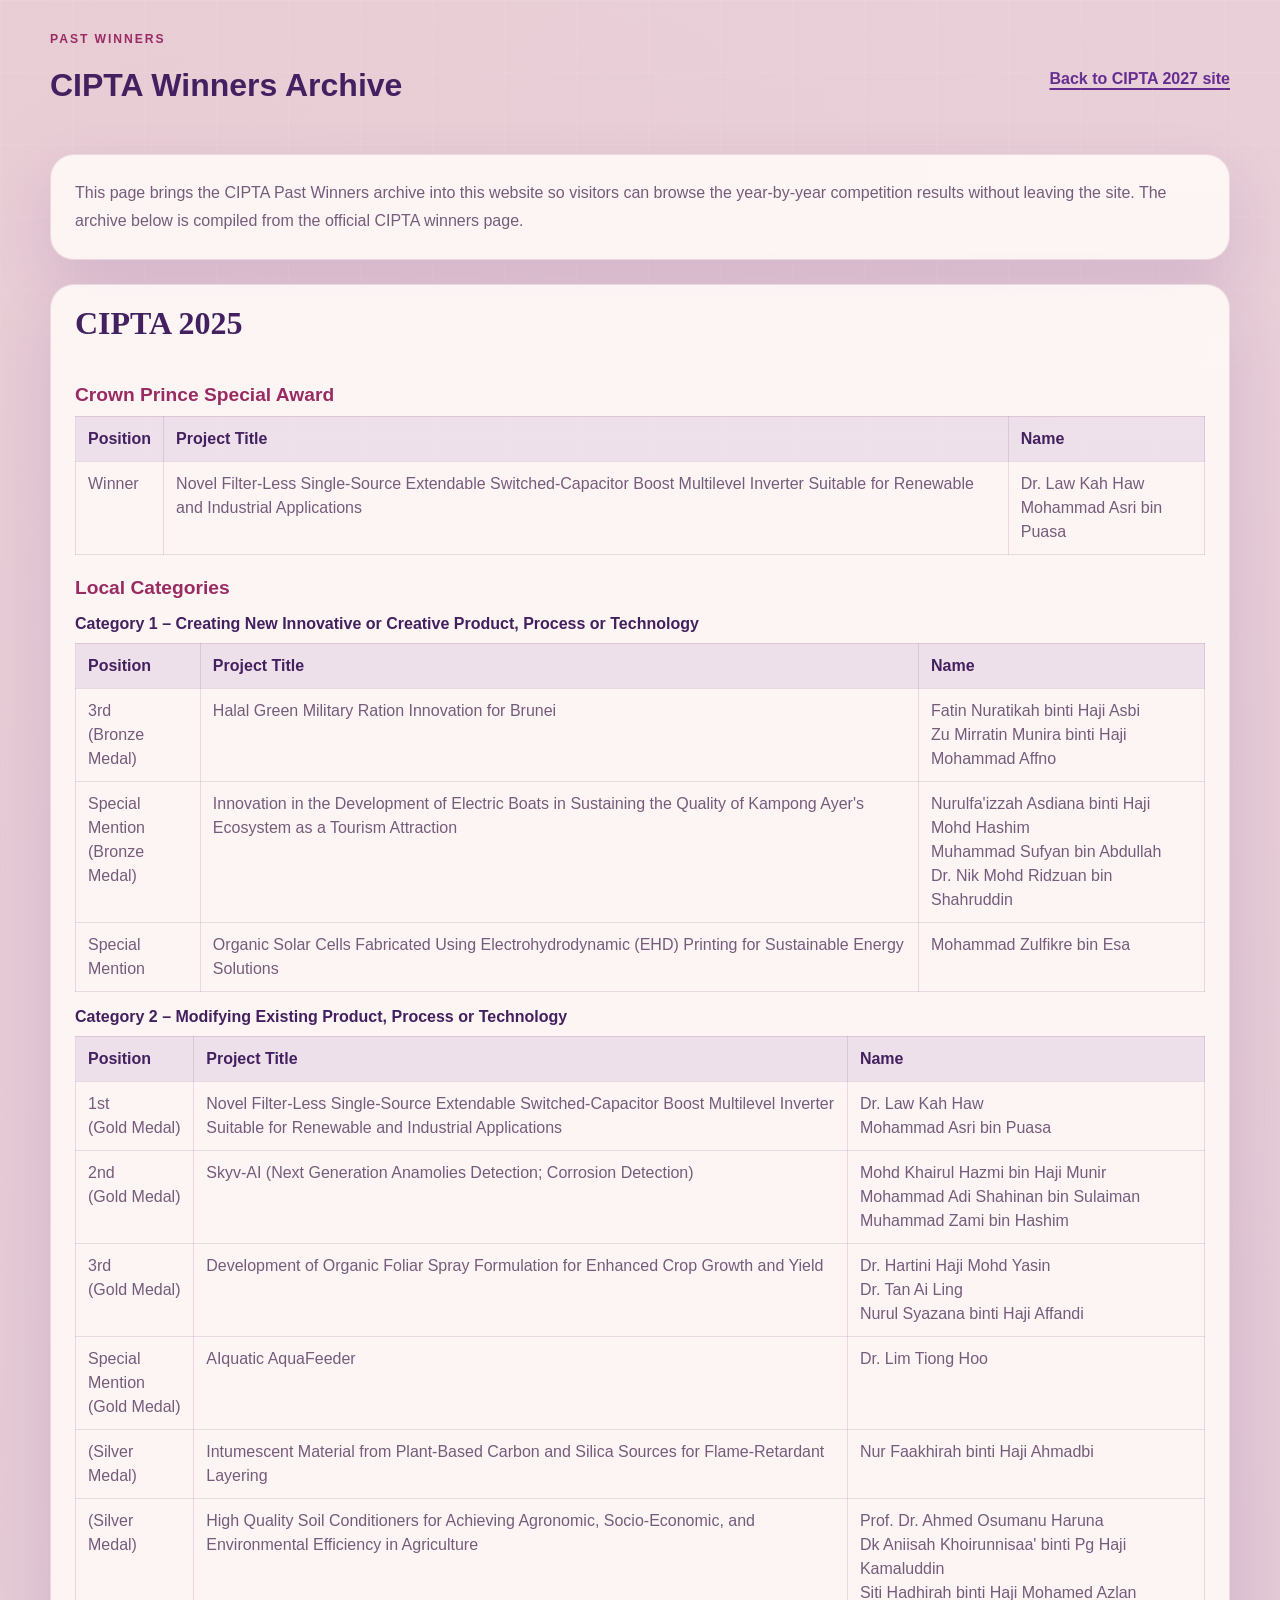
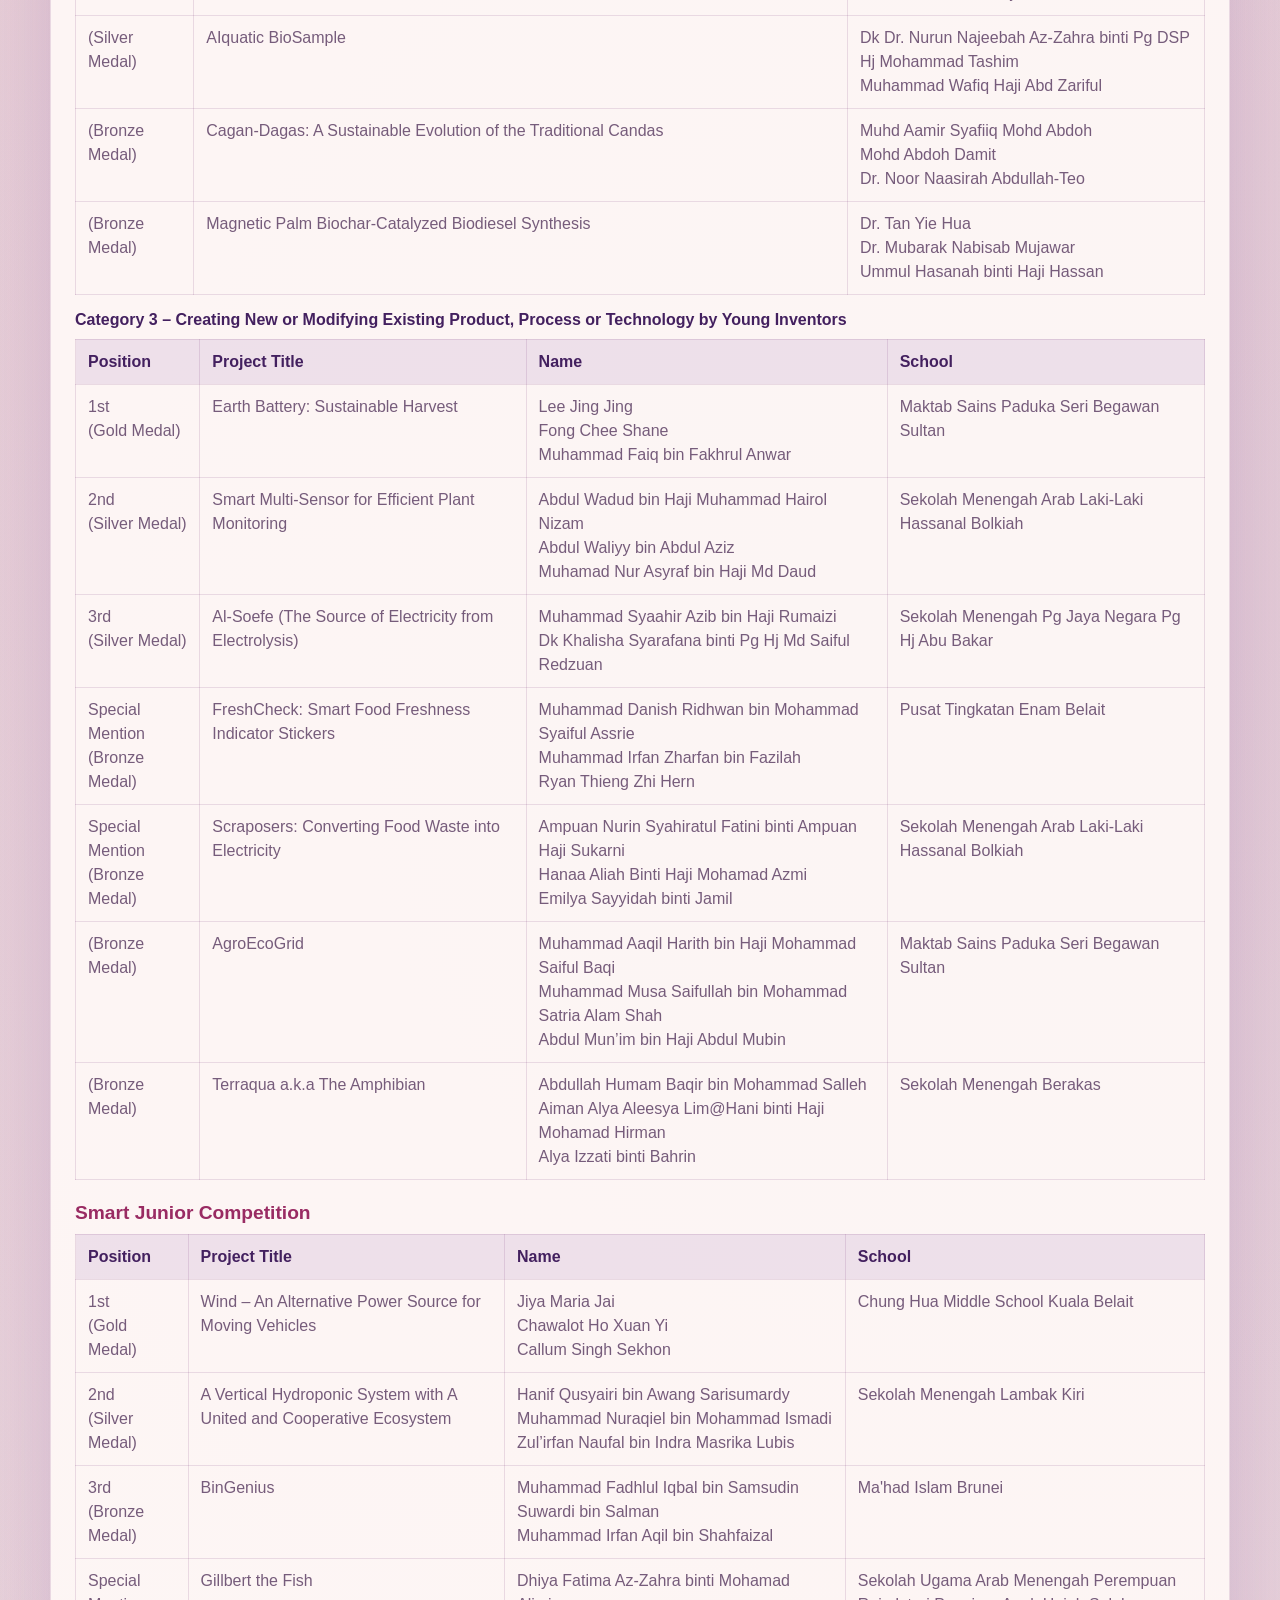
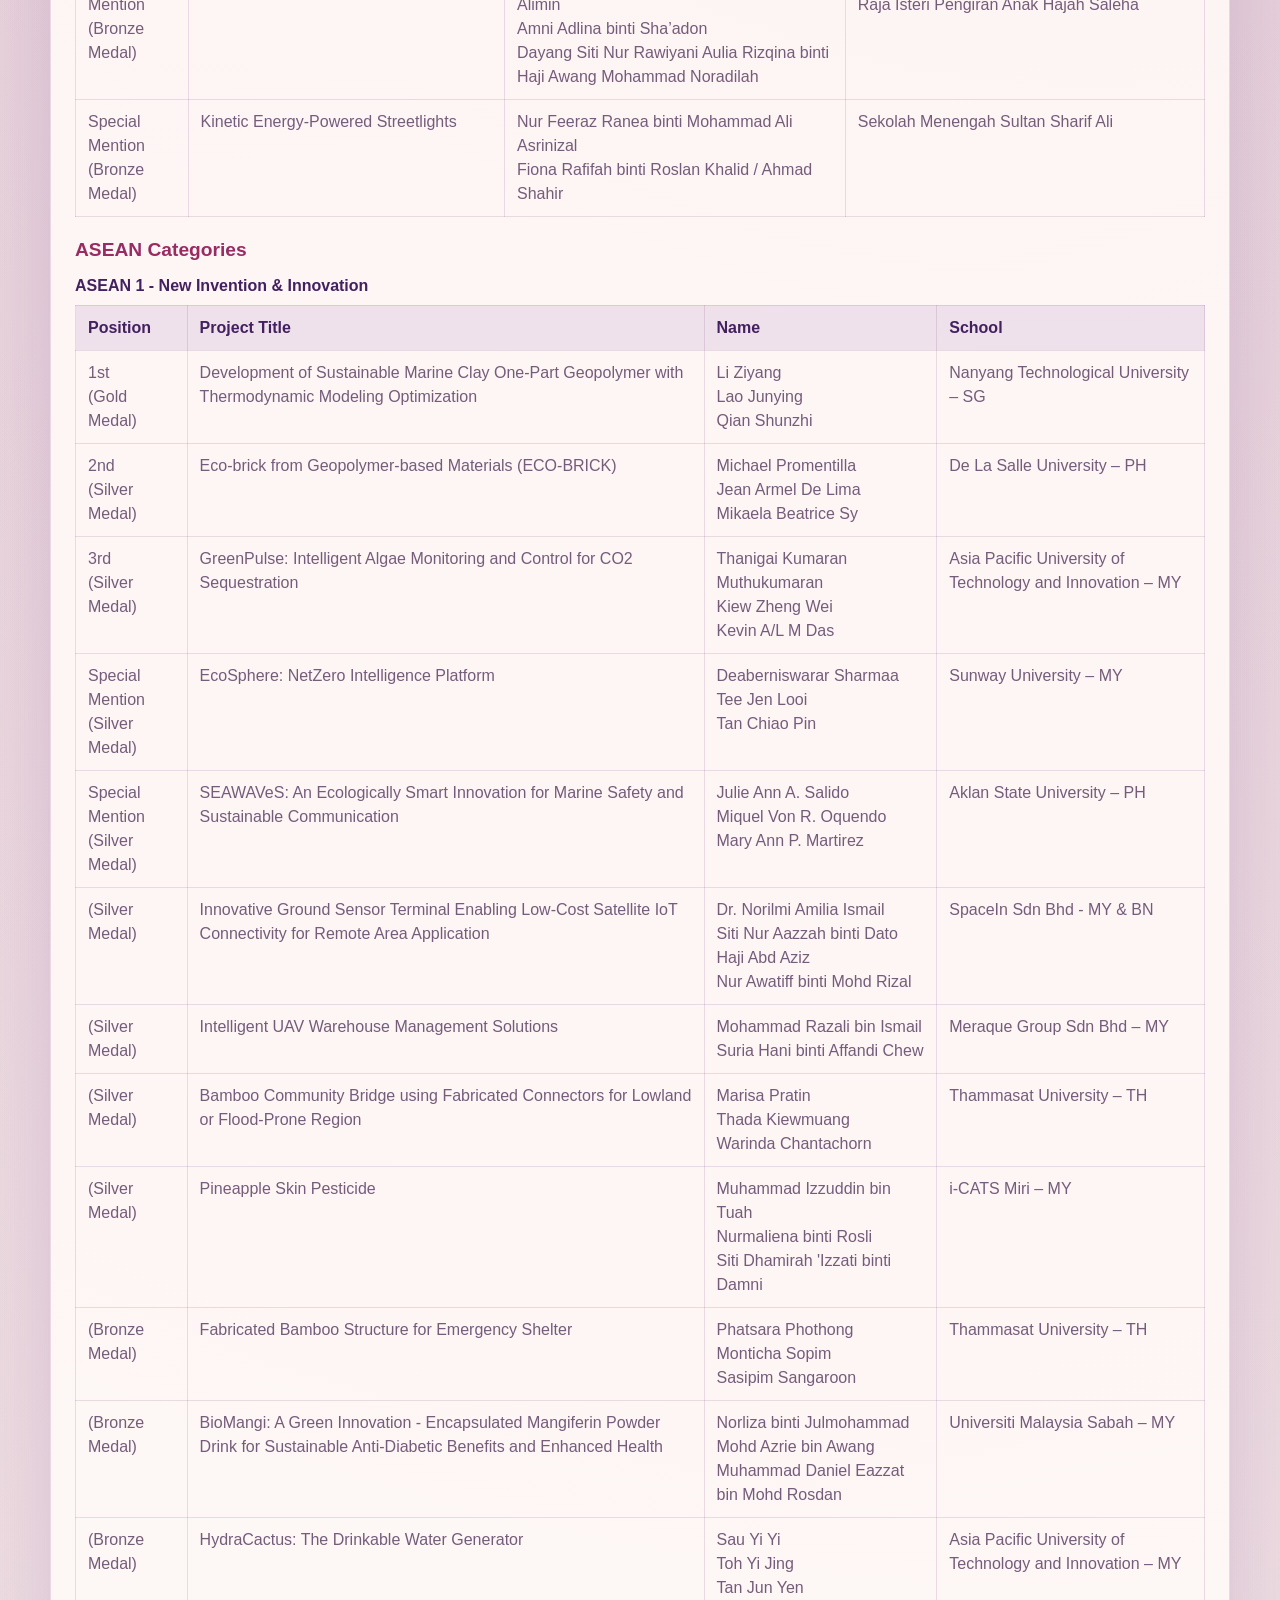
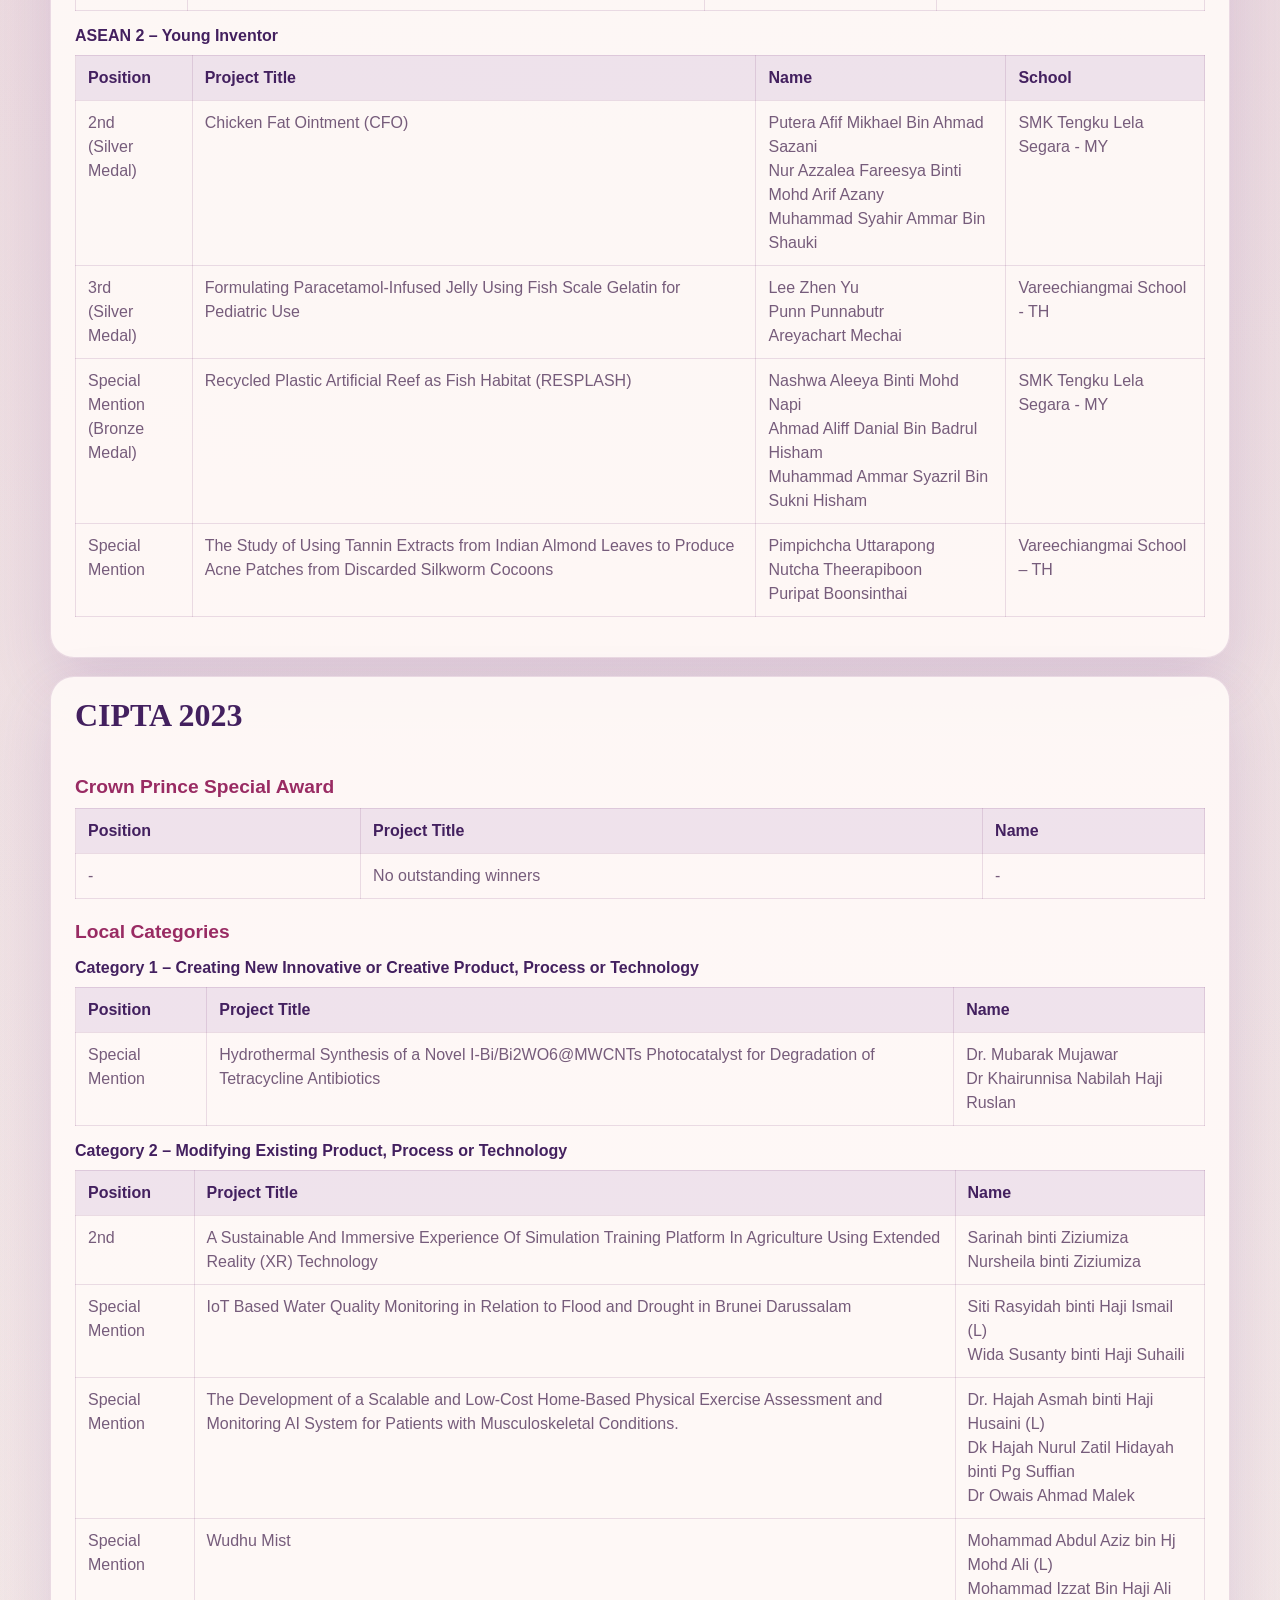
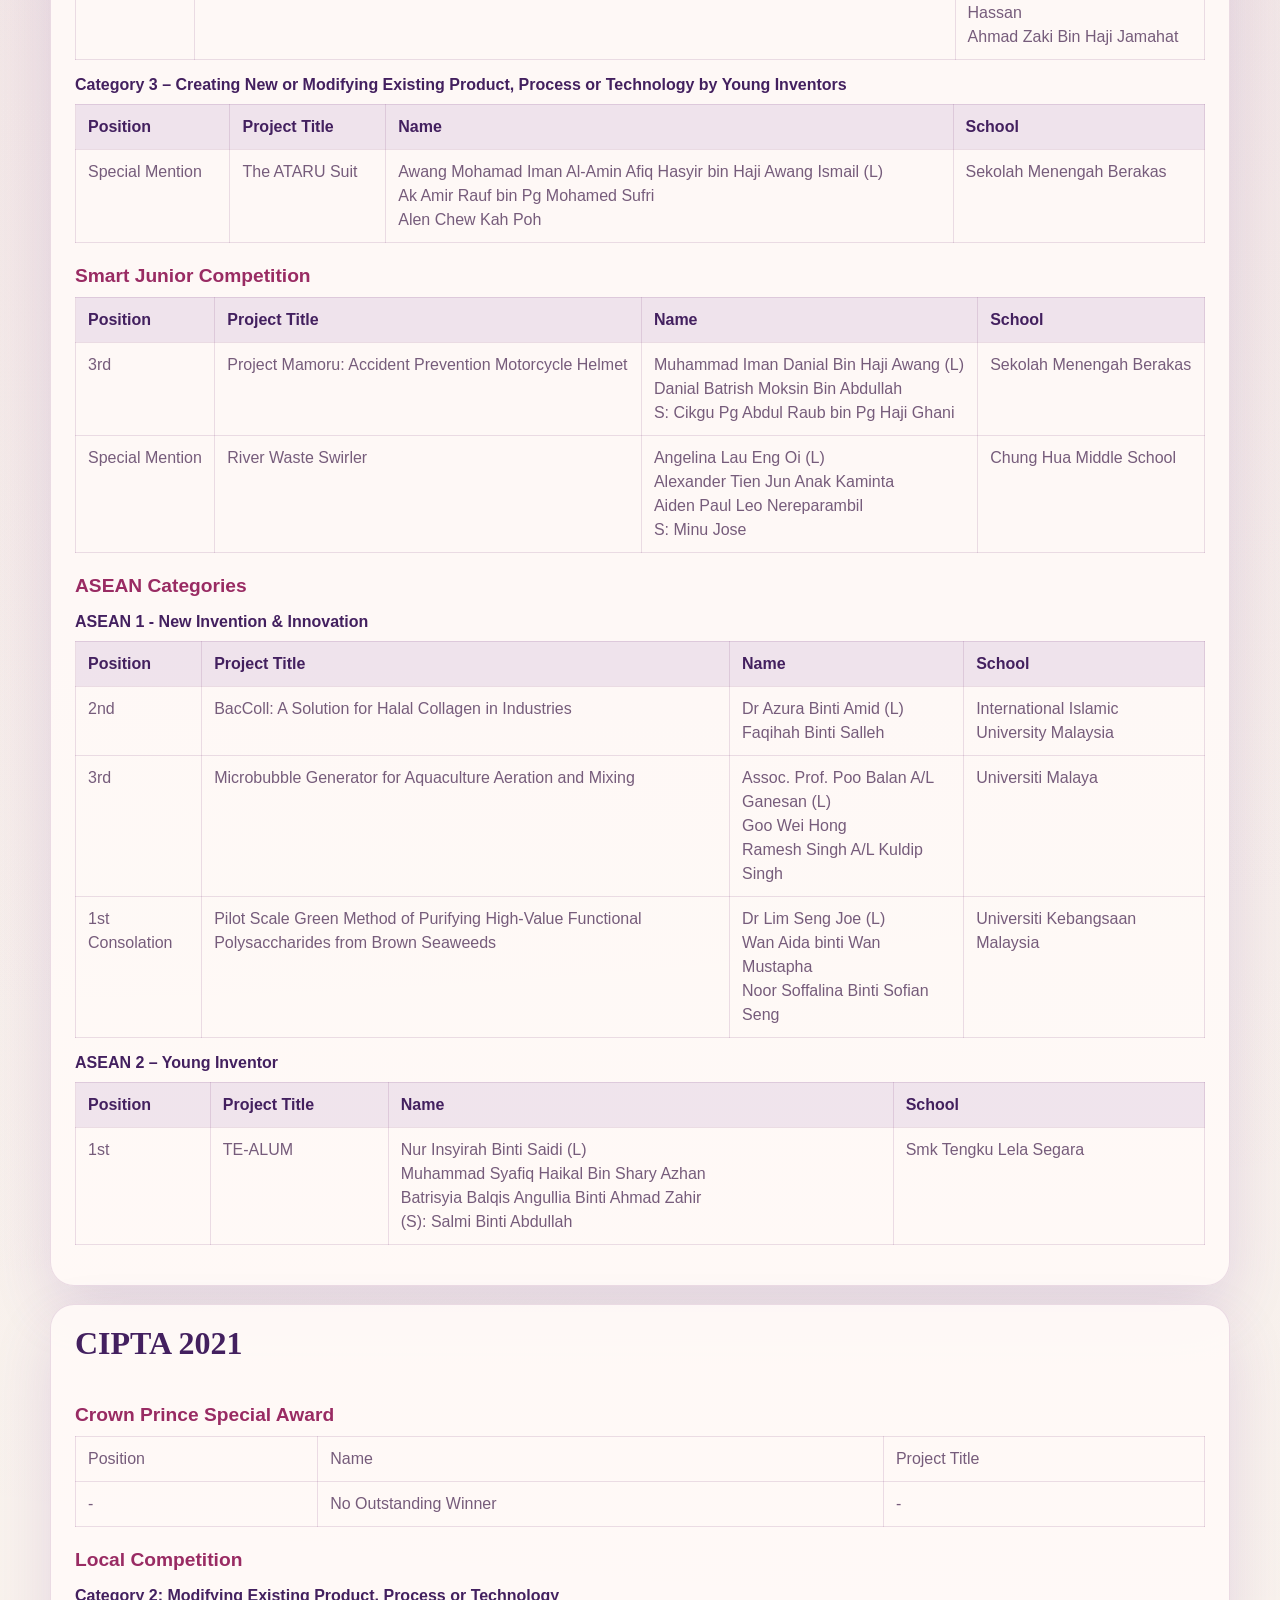
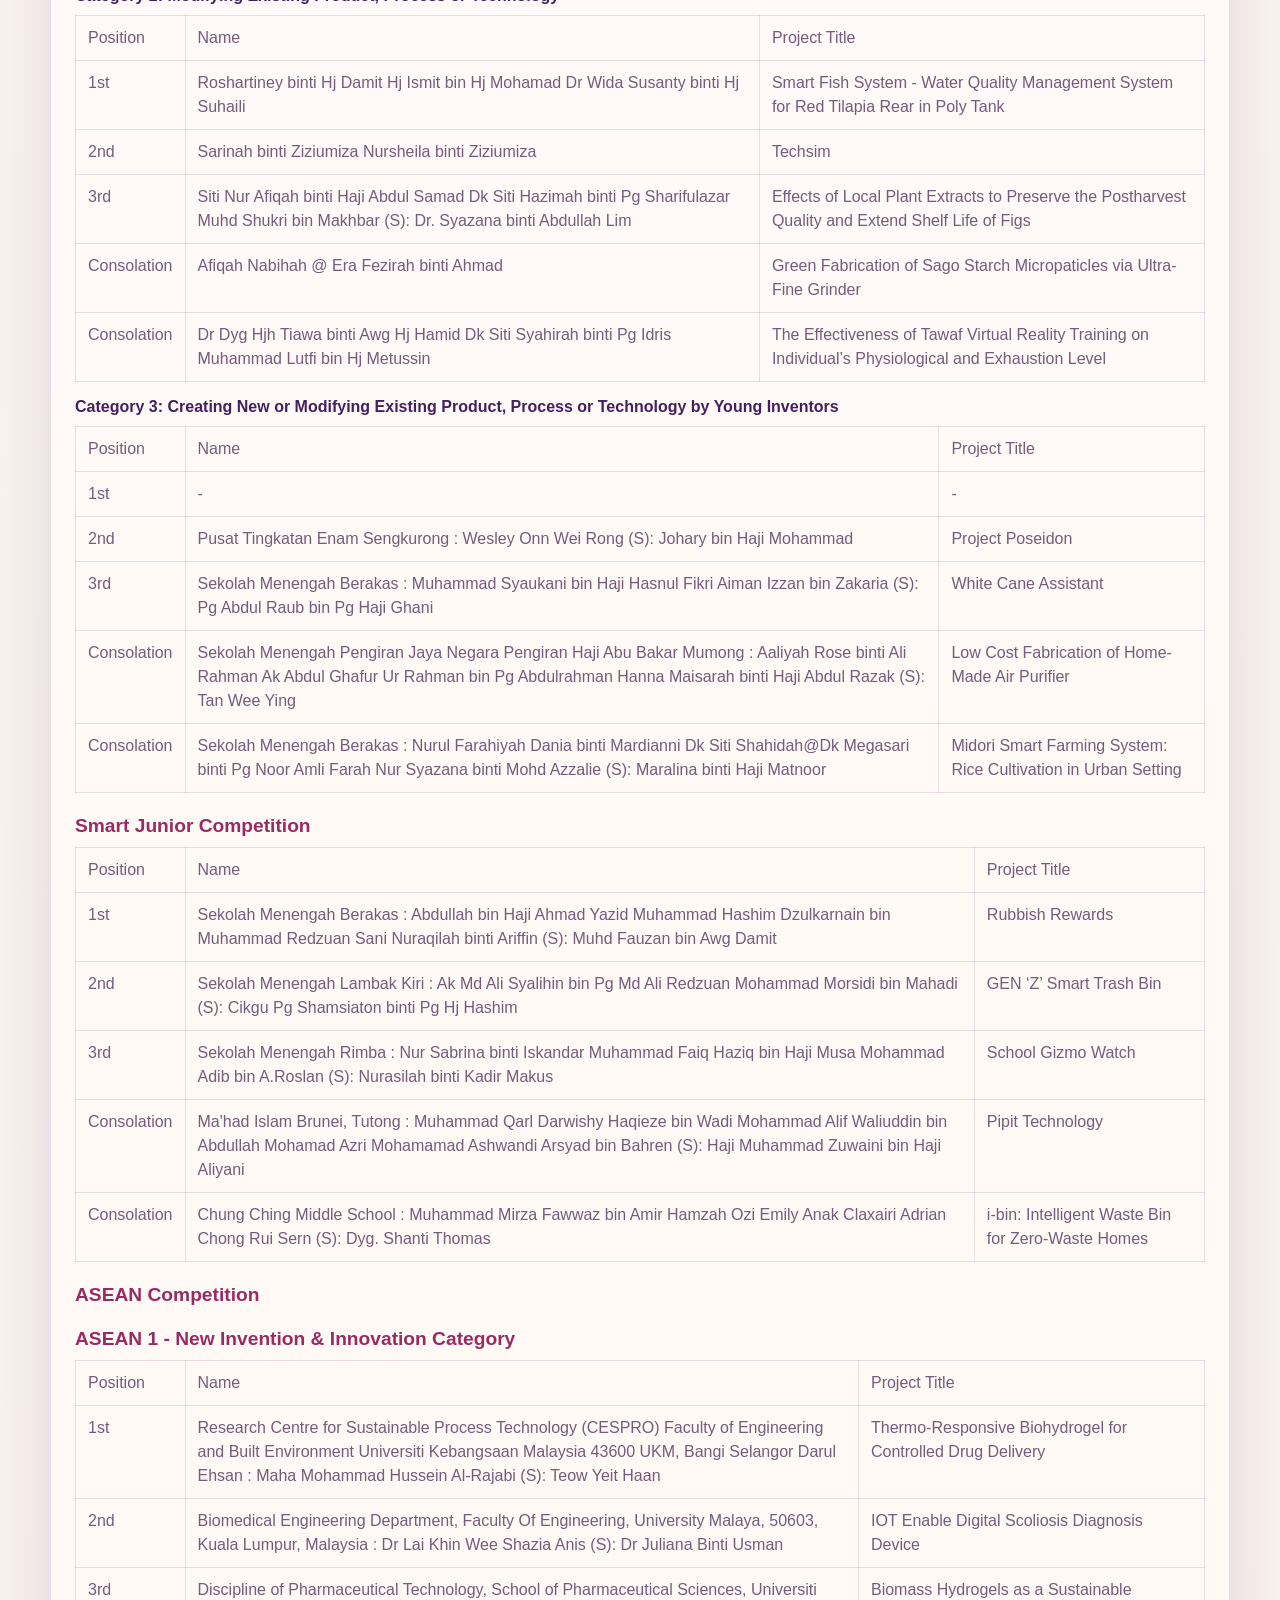
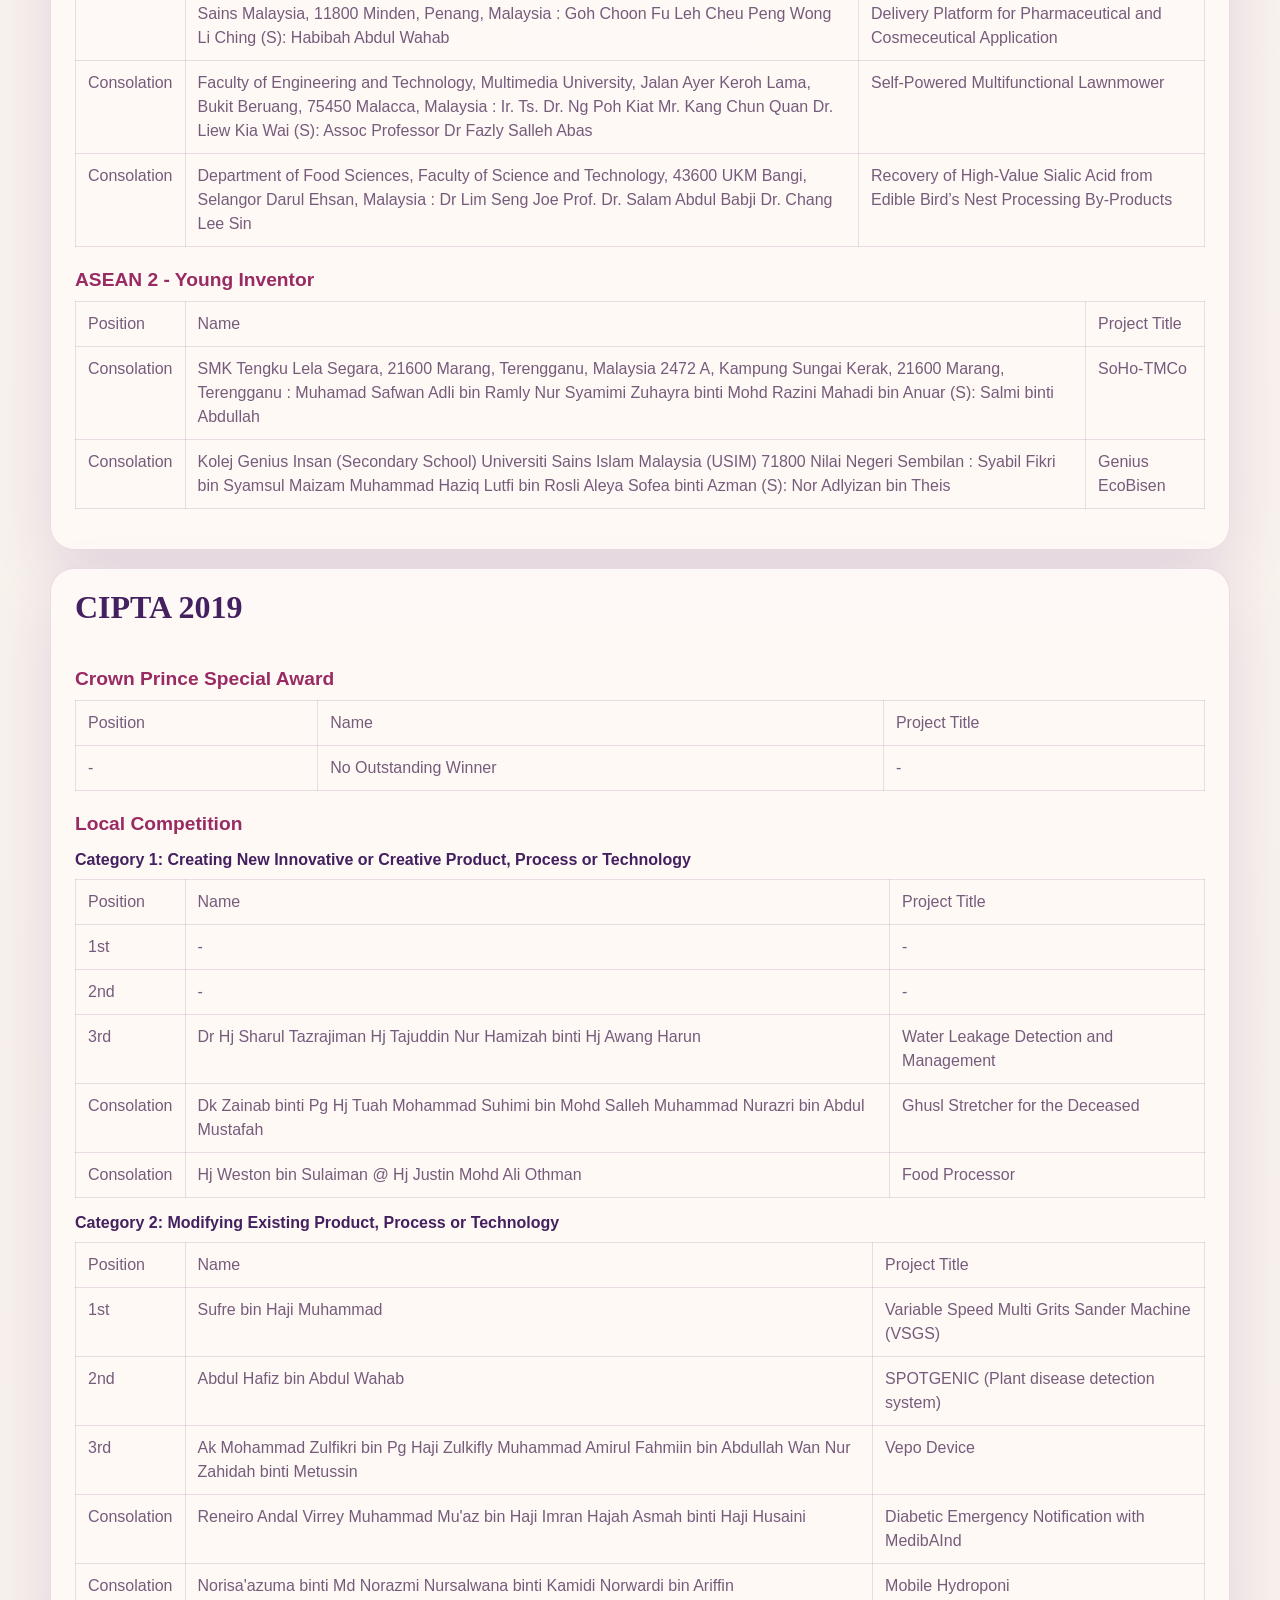
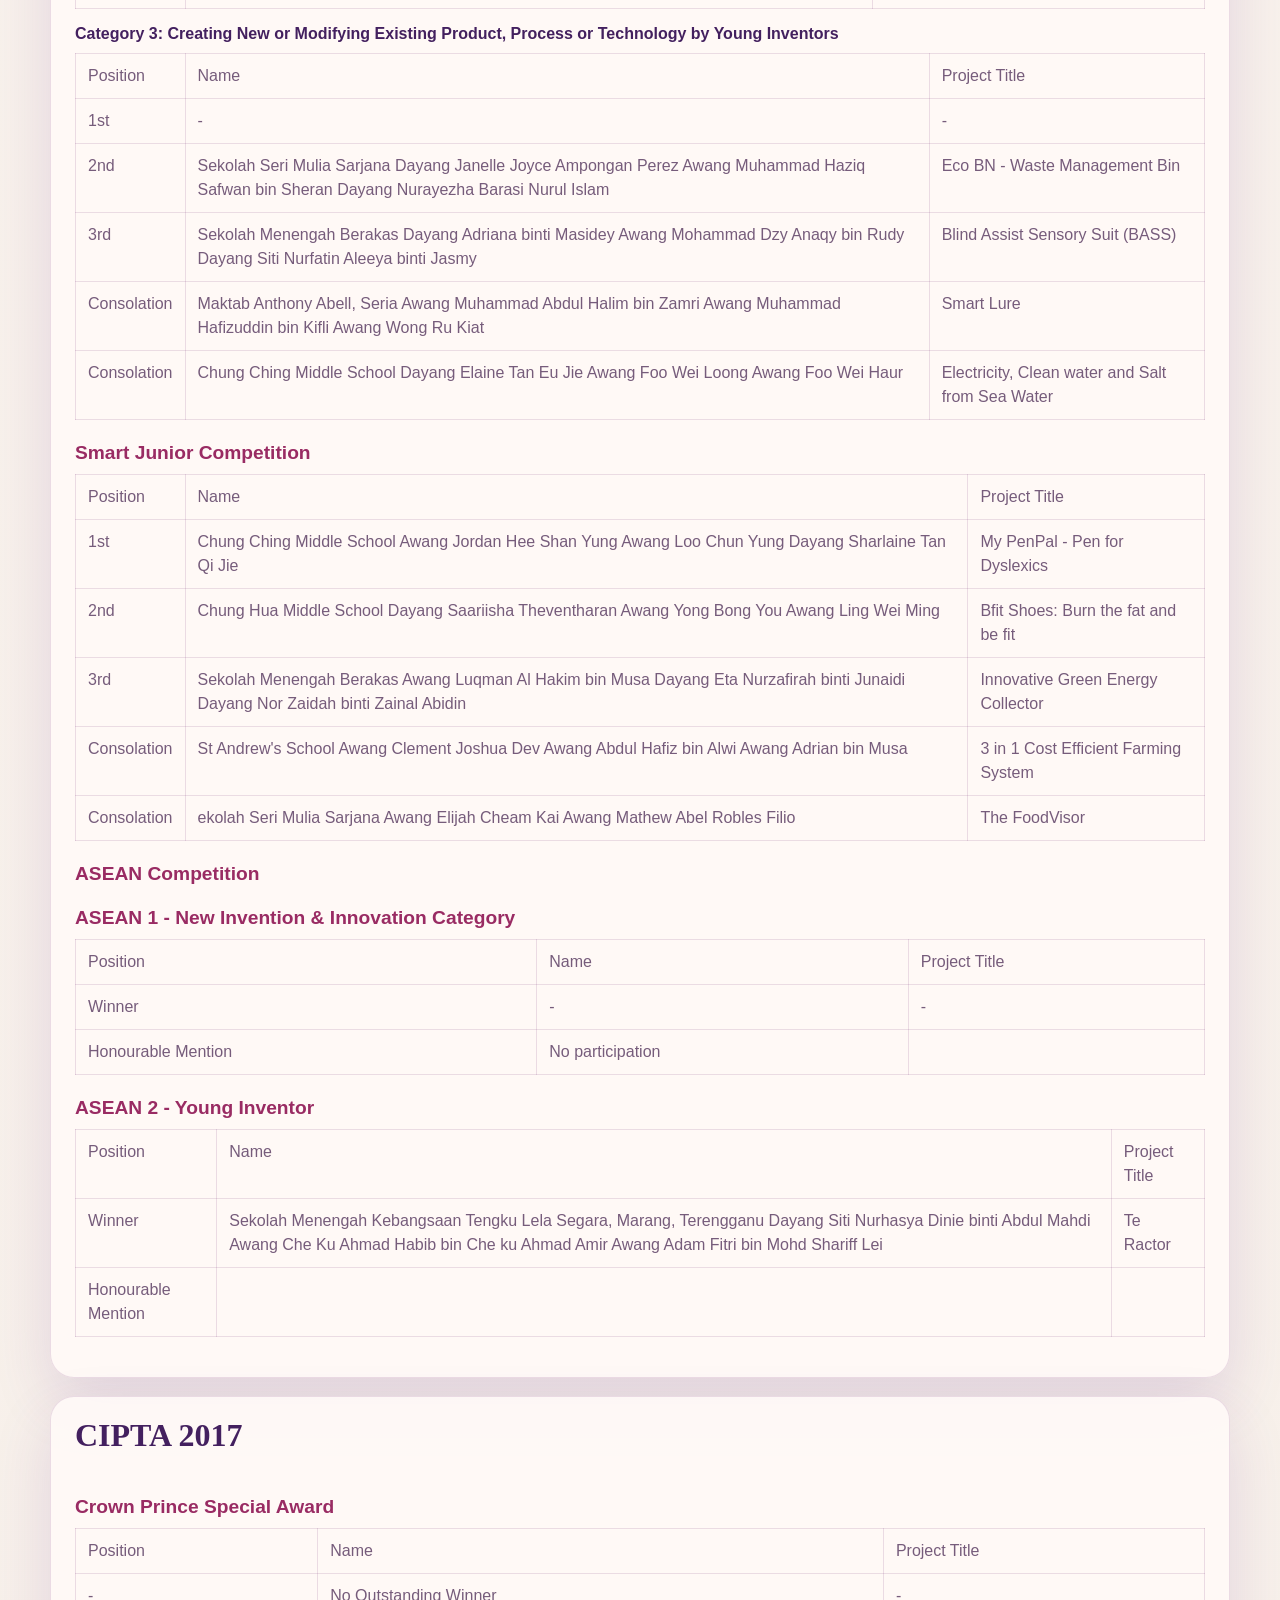
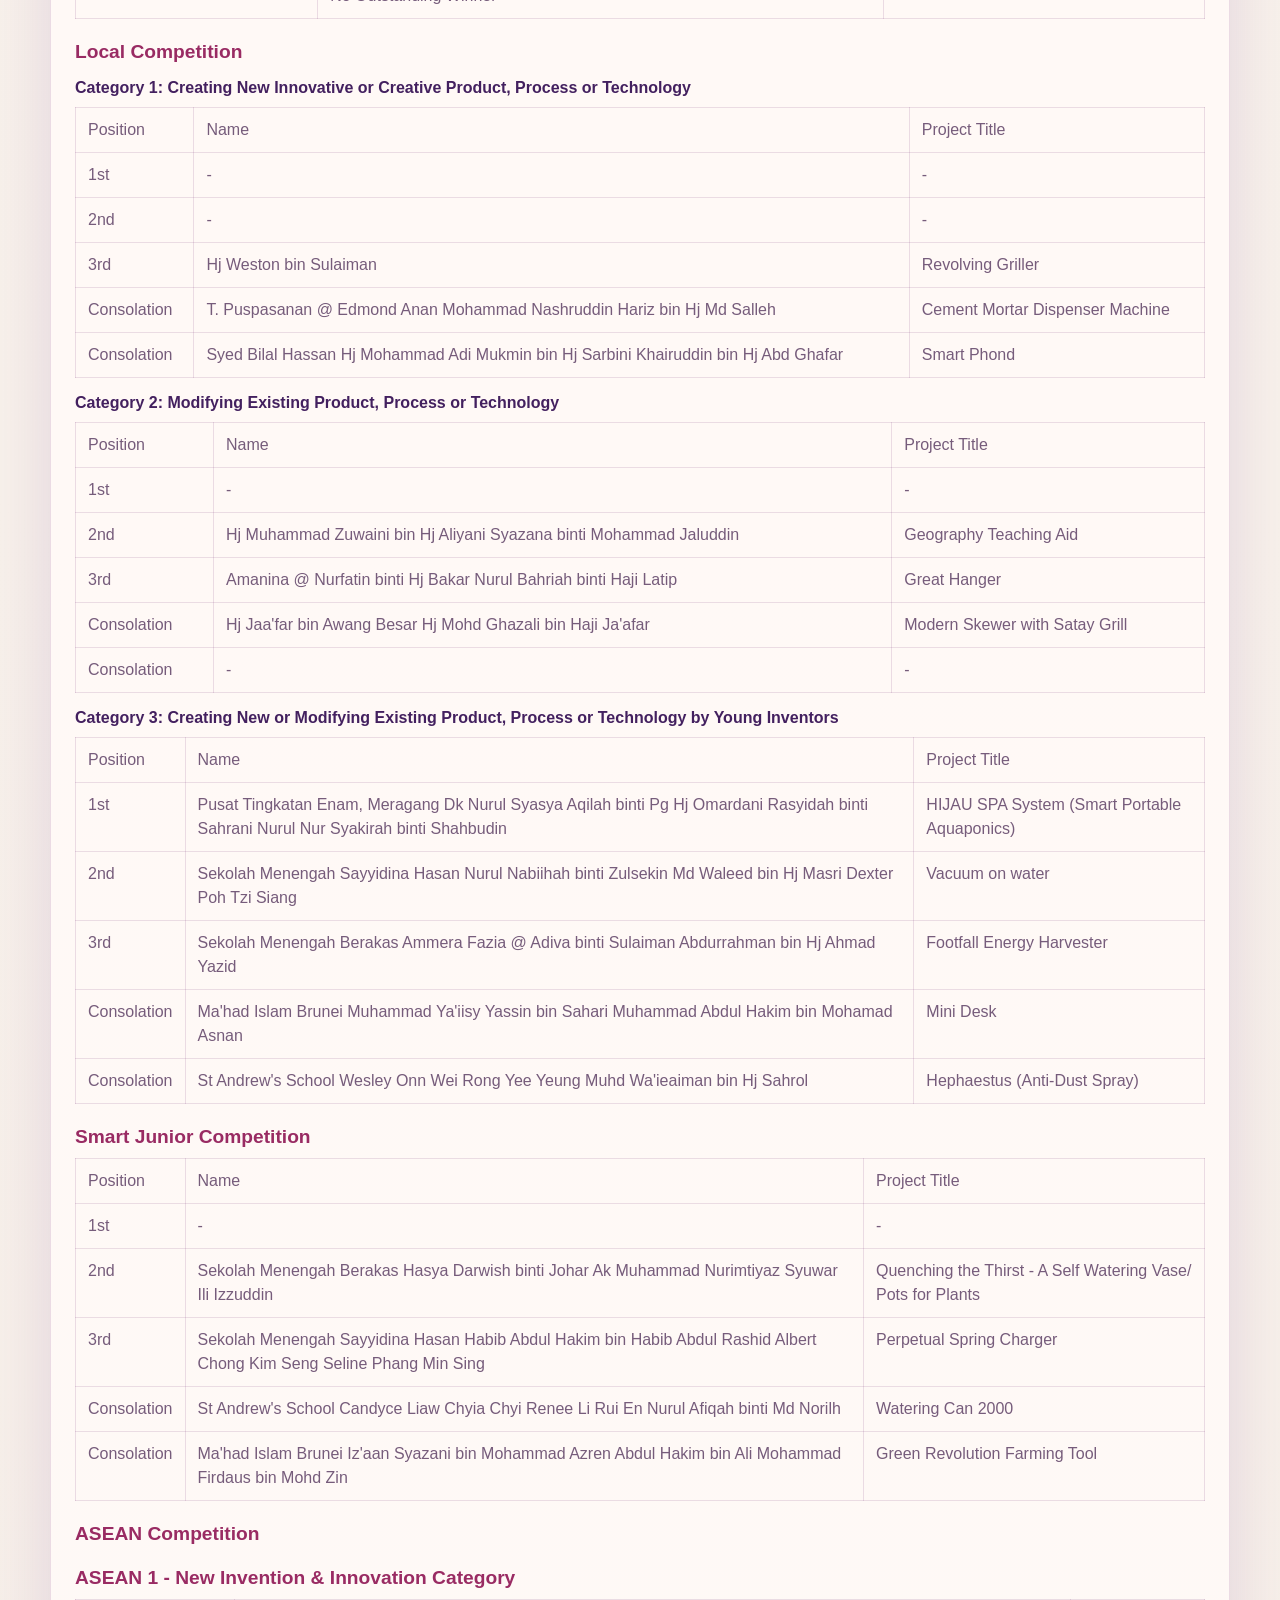
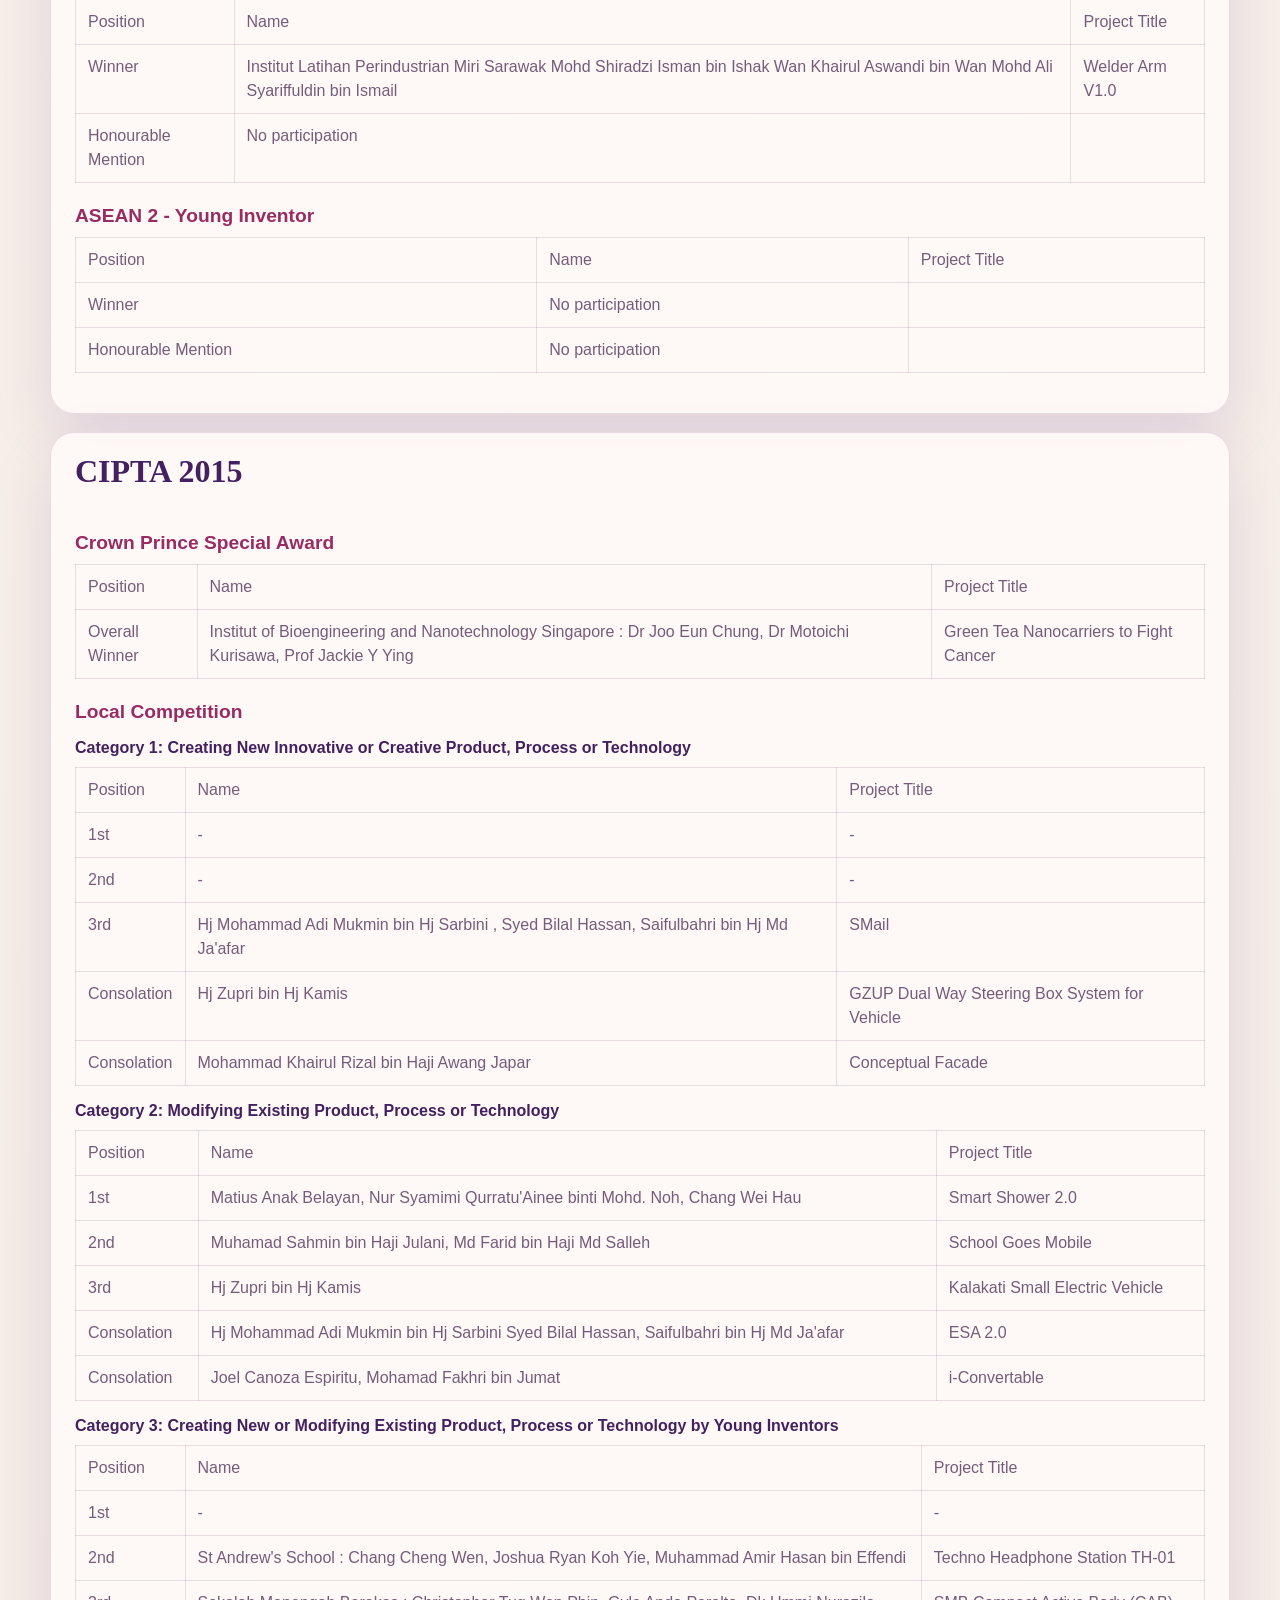
==== commit a06bc91b: "Add CIPTA 2025 winners and ceremony gallery" ====
--- a/past-winners.html
+++ b/past-winners.html
@@ -5,6 +5,8 @@
     <meta name="viewport" content="width=device-width, initial-scale=1.0" />
     <title>CIPTA Past Winners | CIPTA 2027</title>
     <meta name="description" content="Past winners archive for the Crown Prince CIPTA Award, compiled from the official CIPTA website." />
+    <link rel="icon" type="image/png" href="assets/cipta-logo.png" />
+    <link rel="apple-touch-icon" href="assets/cipta-logo.png" />
     <link rel="stylesheet" href="styles.css" />
     <style>
       .archive-page { width: min(calc(100% - 32px), 1180px); margin: 0 auto; padding: 32px 0 56px; }
@@ -40,6 +42,294 @@
       <section class="archive-intro">
         <p>This page brings the CIPTA Past Winners archive into this website so visitors can browse the year-by-year competition results without leaving the site. The archive below is compiled from the official CIPTA winners page.</p>
       </section>
+      <details class="archive-year" id="cipta-2025" open>
+  <summary>CIPTA 2025</summary>
+  <div class="archive-year-body">
+    <h3 class="archive-section-title">Crown Prince Special Award</h3>
+    <div class="archive-table-wrap">
+      <table class="archive-table">
+        <tr><th>Position</th><th>Project Title</th><th>Name</th></tr>
+        <tr>
+          <td>Winner</td>
+          <td>Novel Filter-Less Single-Source Extendable Switched-Capacitor Boost Multilevel Inverter Suitable for Renewable and Industrial Applications</td>
+          <td>Dr. Law Kah Haw<br />Mohammad Asri bin Puasa</td>
+        </tr>
+      </table>
+    </div>
+
+    <h3 class="archive-section-title">Local Categories</h3>
+    <h4 class="archive-category-title">Category 1 – Creating New Innovative or Creative Product, Process or Technology</h4>
+    <div class="archive-table-wrap">
+      <table class="archive-table">
+        <tr><th>Position</th><th>Project Title</th><th>Name</th></tr>
+        <tr>
+          <td>3rd<br />(Bronze Medal)</td>
+          <td>Halal Green Military Ration Innovation for Brunei</td>
+          <td>Fatin Nuratikah binti Haji Asbi<br />Zu Mirratin Munira binti Haji Mohammad Affno</td>
+        </tr>
+        <tr>
+          <td>Special Mention<br />(Bronze Medal)</td>
+          <td>Innovation in the Development of Electric Boats in Sustaining the Quality of Kampong Ayer's Ecosystem as a Tourism Attraction</td>
+          <td>Nurulfa'izzah Asdiana binti Haji Mohd Hashim<br />Muhammad Sufyan bin Abdullah<br />Dr. Nik Mohd Ridzuan bin Shahruddin</td>
+        </tr>
+        <tr>
+          <td>Special Mention</td>
+          <td>Organic Solar Cells Fabricated Using Electrohydrodynamic (EHD) Printing for Sustainable Energy Solutions</td>
+          <td>Mohammad Zulfikre bin Esa</td>
+        </tr>
+      </table>
+    </div>
+
+    <h4 class="archive-category-title">Category 2 – Modifying Existing Product, Process or Technology</h4>
+    <div class="archive-table-wrap">
+      <table class="archive-table">
+        <tr><th>Position</th><th>Project Title</th><th>Name</th></tr>
+        <tr>
+          <td>1st<br />(Gold Medal)</td>
+          <td>Novel Filter-Less Single-Source Extendable Switched-Capacitor Boost Multilevel Inverter Suitable for Renewable and Industrial Applications</td>
+          <td>Dr. Law Kah Haw<br />Mohammad Asri bin Puasa</td>
+        </tr>
+        <tr>
+          <td>2nd<br />(Gold Medal)</td>
+          <td>Skyv-AI (Next Generation Anamolies Detection; Corrosion Detection)</td>
+          <td>Mohd Khairul Hazmi bin Haji Munir<br />Mohammad Adi Shahinan bin Sulaiman<br />Muhammad Zami bin Hashim</td>
+        </tr>
+        <tr>
+          <td>3rd<br />(Gold Medal)</td>
+          <td>Development of Organic Foliar Spray Formulation for Enhanced Crop Growth and Yield</td>
+          <td>Dr. Hartini Haji Mohd Yasin<br />Dr. Tan Ai Ling<br />Nurul Syazana binti Haji Affandi</td>
+        </tr>
+        <tr>
+          <td>Special Mention<br />(Gold Medal)</td>
+          <td>AIquatic AquaFeeder</td>
+          <td>Dr. Lim Tiong Hoo</td>
+        </tr>
+        <tr>
+          <td>(Silver Medal)</td>
+          <td>Intumescent Material from Plant-Based Carbon and Silica Sources for Flame-Retardant Layering</td>
+          <td>Nur Faakhirah binti Haji Ahmadbi</td>
+        </tr>
+        <tr>
+          <td>(Silver Medal)</td>
+          <td>High Quality Soil Conditioners for Achieving Agronomic, Socio-Economic, and Environmental Efficiency in Agriculture</td>
+          <td>Prof. Dr. Ahmed Osumanu Haruna<br />Dk Aniisah Khoirunnisaa' binti Pg Haji Kamaluddin<br />Siti Hadhirah binti Haji Mohamed Azlan</td>
+        </tr>
+        <tr>
+          <td>(Silver Medal)</td>
+          <td>AIquatic BioSample</td>
+          <td>Dk Dr. Nurun Najeebah Az-Zahra binti Pg DSP Hj Mohammad Tashim<br />Muhammad Wafiq Haji Abd Zariful</td>
+        </tr>
+        <tr>
+          <td>(Bronze Medal)</td>
+          <td>Cagan-Dagas: A Sustainable Evolution of the Traditional Candas</td>
+          <td>Muhd Aamir Syafiiq Mohd Abdoh<br />Mohd Abdoh Damit<br />Dr. Noor Naasirah Abdullah-Teo</td>
+        </tr>
+        <tr>
+          <td>(Bronze Medal)</td>
+          <td>Magnetic Palm Biochar-Catalyzed Biodiesel Synthesis</td>
+          <td>Dr. Tan Yie Hua<br />Dr. Mubarak Nabisab Mujawar<br />Ummul Hasanah binti Haji Hassan</td>
+        </tr>
+      </table>
+    </div>
+
+    <h4 class="archive-category-title">Category 3 – Creating New or Modifying Existing Product, Process or Technology by Young Inventors</h4>
+    <div class="archive-table-wrap">
+      <table class="archive-table">
+        <tr><th>Position</th><th>Project Title</th><th>Name</th><th>School</th></tr>
+        <tr>
+          <td>1st<br />(Gold Medal)</td>
+          <td>Earth Battery: Sustainable Harvest</td>
+          <td>Lee Jing Jing<br />Fong Chee Shane<br />Muhammad Faiq bin Fakhrul Anwar</td>
+          <td>Maktab Sains Paduka Seri Begawan Sultan</td>
+        </tr>
+        <tr>
+          <td>2nd<br />(Silver Medal)</td>
+          <td>Smart Multi-Sensor for Efficient Plant Monitoring</td>
+          <td>Abdul Wadud bin Haji Muhammad Hairol Nizam<br />Abdul Waliyy bin Abdul Aziz<br />Muhamad Nur Asyraf bin Haji Md Daud</td>
+          <td>Sekolah Menengah Arab Laki-Laki Hassanal Bolkiah</td>
+        </tr>
+        <tr>
+          <td>3rd<br />(Silver Medal)</td>
+          <td>Al-Soefe (The Source of Electricity from Electrolysis)</td>
+          <td>Muhammad Syaahir Azib bin Haji Rumaizi<br />Dk Khalisha Syarafana binti Pg Hj Md Saiful Redzuan</td>
+          <td>Sekolah Menengah Pg Jaya Negara Pg Hj Abu Bakar</td>
+        </tr>
+        <tr>
+          <td>Special Mention<br />(Bronze Medal)</td>
+          <td>FreshCheck: Smart Food Freshness Indicator Stickers</td>
+          <td>Muhammad Danish Ridhwan bin Mohammad Syaiful Assrie<br />Muhammad Irfan Zharfan bin Fazilah<br />Ryan Thieng Zhi Hern</td>
+          <td>Pusat Tingkatan Enam Belait</td>
+        </tr>
+        <tr>
+          <td>Special Mention<br />(Bronze Medal)</td>
+          <td>Scraposers: Converting Food Waste into Electricity</td>
+          <td>Ampuan Nurin Syahiratul Fatini binti Ampuan Haji Sukarni<br />Hanaa Aliah Binti Haji Mohamad Azmi<br />Emilya Sayyidah binti Jamil</td>
+          <td>Sekolah Menengah Arab Laki-Laki Hassanal Bolkiah</td>
+        </tr>
+        <tr>
+          <td>(Bronze Medal)</td>
+          <td>AgroEcoGrid</td>
+          <td>Muhammad Aaqil Harith bin Haji Mohammad Saiful Baqi<br />Muhammad Musa Saifullah bin Mohammad Satria Alam Shah<br />Abdul Mun’im bin Haji Abdul Mubin</td>
+          <td>Maktab Sains Paduka Seri Begawan Sultan</td>
+        </tr>
+        <tr>
+          <td>(Bronze Medal)</td>
+          <td>Terraqua a.k.a The Amphibian</td>
+          <td>Abdullah Humam Baqir bin Mohammad Salleh<br />Aiman Alya Aleesya Lim@Hani binti Haji Mohamad Hirman<br />Alya Izzati binti Bahrin</td>
+          <td>Sekolah Menengah Berakas</td>
+        </tr>
+      </table>
+    </div>
+
+    <h3 class="archive-section-title">Smart Junior Competition</h3>
+    <div class="archive-table-wrap">
+      <table class="archive-table">
+        <tr><th>Position</th><th>Project Title</th><th>Name</th><th>School</th></tr>
+        <tr>
+          <td>1st<br />(Gold Medal)</td>
+          <td>Wind – An Alternative Power Source for Moving Vehicles</td>
+          <td>Jiya Maria Jai<br />Chawalot Ho Xuan Yi<br />Callum Singh Sekhon</td>
+          <td>Chung Hua Middle School Kuala Belait</td>
+        </tr>
+        <tr>
+          <td>2nd<br />(Silver Medal)</td>
+          <td>A Vertical Hydroponic System with A United and Cooperative Ecosystem</td>
+          <td>Hanif Qusyairi bin Awang Sarisumardy<br />Muhammad Nuraqiel bin Mohammad Ismadi<br />Zul’irfan Naufal bin Indra Masrika Lubis</td>
+          <td>Sekolah Menengah Lambak Kiri</td>
+        </tr>
+        <tr>
+          <td>3rd<br />(Bronze Medal)</td>
+          <td>BinGenius</td>
+          <td>Muhammad Fadhlul Iqbal bin Samsudin<br />Suwardi bin Salman<br />Muhammad Irfan Aqil bin Shahfaizal</td>
+          <td>Ma'had Islam Brunei</td>
+        </tr>
+        <tr>
+          <td>Special Mention<br />(Bronze Medal)</td>
+          <td>Gillbert the Fish</td>
+          <td>Dhiya Fatima Az-Zahra binti Mohamad Alimin<br />Amni Adlina binti Sha’adon<br />Dayang Siti Nur Rawiyani Aulia Rizqina binti Haji Awang Mohammad Noradilah</td>
+          <td>Sekolah Ugama Arab Menengah Perempuan Raja Isteri Pengiran Anak Hajah Saleha</td>
+        </tr>
+        <tr>
+          <td>Special Mention<br />(Bronze Medal)</td>
+          <td>Kinetic Energy-Powered Streetlights</td>
+          <td>Nur Feeraz Ranea binti Mohammad Ali Asrinizal<br />Fiona Rafifah binti Roslan Khalid / Ahmad Shahir</td>
+          <td>Sekolah Menengah Sultan Sharif Ali</td>
+        </tr>
+      </table>
+    </div>
+
+    <h3 class="archive-section-title">ASEAN Categories</h3>
+    <h4 class="archive-category-title">ASEAN 1 - New Invention &amp; Innovation</h4>
+    <div class="archive-table-wrap">
+      <table class="archive-table">
+        <tr><th>Position</th><th>Project Title</th><th>Name</th><th>School</th></tr>
+        <tr>
+          <td>1st<br />(Gold Medal)</td>
+          <td>Development of Sustainable Marine Clay One-Part Geopolymer with Thermodynamic Modeling Optimization</td>
+          <td>Li Ziyang<br />Lao Junying<br />Qian Shunzhi</td>
+          <td>Nanyang Technological University – SG</td>
+        </tr>
+        <tr>
+          <td>2nd<br />(Silver Medal)</td>
+          <td>Eco-brick from Geopolymer-based Materials (ECO-BRICK)</td>
+          <td>Michael Promentilla<br />Jean Armel De Lima<br />Mikaela Beatrice Sy</td>
+          <td>De La Salle University – PH</td>
+        </tr>
+        <tr>
+          <td>3rd<br />(Silver Medal)</td>
+          <td>GreenPulse: Intelligent Algae Monitoring and Control for CO2 Sequestration</td>
+          <td>Thanigai Kumaran Muthukumaran<br />Kiew Zheng Wei<br />Kevin A/L M Das</td>
+          <td>Asia Pacific University of Technology and Innovation – MY</td>
+        </tr>
+        <tr>
+          <td>Special Mention<br />(Silver Medal)</td>
+          <td>EcoSphere: NetZero Intelligence Platform</td>
+          <td>Deaberniswarar Sharmaa<br />Tee Jen Looi<br />Tan Chiao Pin</td>
+          <td>Sunway University – MY</td>
+        </tr>
+        <tr>
+          <td>Special Mention<br />(Silver Medal)</td>
+          <td>SEAWAVeS: An Ecologically Smart Innovation for Marine Safety and Sustainable Communication</td>
+          <td>Julie Ann A. Salido<br />Miquel Von R. Oquendo<br />Mary Ann P. Martirez</td>
+          <td>Aklan State University – PH</td>
+        </tr>
+        <tr>
+          <td>(Silver Medal)</td>
+          <td>Innovative Ground Sensor Terminal Enabling Low-Cost Satellite IoT Connectivity for Remote Area Application</td>
+          <td>Dr. Norilmi Amilia Ismail<br />Siti Nur Aazzah binti Dato Haji Abd Aziz<br />Nur Awatiff binti Mohd Rizal</td>
+          <td>SpaceIn Sdn Bhd - MY &amp; BN</td>
+        </tr>
+        <tr>
+          <td>(Silver Medal)</td>
+          <td>Intelligent UAV Warehouse Management Solutions</td>
+          <td>Mohammad Razali bin Ismail<br />Suria Hani binti Affandi Chew</td>
+          <td>Meraque Group Sdn Bhd – MY</td>
+        </tr>
+        <tr>
+          <td>(Silver Medal)</td>
+          <td>Bamboo Community Bridge using Fabricated Connectors for Lowland or Flood-Prone Region</td>
+          <td>Marisa Pratin<br />Thada Kiewmuang<br />Warinda Chantachorn</td>
+          <td>Thammasat University – TH</td>
+        </tr>
+        <tr>
+          <td>(Silver Medal)</td>
+          <td>Pineapple Skin Pesticide</td>
+          <td>Muhammad Izzuddin bin Tuah<br />Nurmaliena binti Rosli<br />Siti Dhamirah 'Izzati binti Damni</td>
+          <td>i-CATS Miri – MY</td>
+        </tr>
+        <tr>
+          <td>(Bronze Medal)</td>
+          <td>Fabricated Bamboo Structure for Emergency Shelter</td>
+          <td>Phatsara Phothong<br />Monticha Sopim<br />Sasipim Sangaroon</td>
+          <td>Thammasat University – TH</td>
+        </tr>
+        <tr>
+          <td>(Bronze Medal)</td>
+          <td>BioMangi: A Green Innovation - Encapsulated Mangiferin Powder Drink for Sustainable Anti-Diabetic Benefits and Enhanced Health</td>
+          <td>Norliza binti Julmohammad<br />Mohd Azrie bin Awang<br />Muhammad Daniel Eazzat bin Mohd Rosdan</td>
+          <td>Universiti Malaysia Sabah – MY</td>
+        </tr>
+        <tr>
+          <td>(Bronze Medal)</td>
+          <td>HydraCactus: The Drinkable Water Generator</td>
+          <td>Sau Yi Yi<br />Toh Yi Jing<br />Tan Jun Yen</td>
+          <td>Asia Pacific University of Technology and Innovation – MY</td>
+        </tr>
+      </table>
+    </div>
+
+    <h4 class="archive-category-title">ASEAN 2 – Young Inventor</h4>
+    <div class="archive-table-wrap">
+      <table class="archive-table">
+        <tr><th>Position</th><th>Project Title</th><th>Name</th><th>School</th></tr>
+        <tr>
+          <td>2nd<br />(Silver Medal)</td>
+          <td>Chicken Fat Ointment (CFO)</td>
+          <td>Putera Afif Mikhael Bin Ahmad Sazani<br />Nur Azzalea Fareesya Binti Mohd Arif Azany<br />Muhammad Syahir Ammar Bin Shauki</td>
+          <td>SMK Tengku Lela Segara - MY</td>
+        </tr>
+        <tr>
+          <td>3rd<br />(Silver Medal)</td>
+          <td>Formulating Paracetamol-Infused Jelly Using Fish Scale Gelatin for Pediatric Use</td>
+          <td>Lee Zhen Yu<br />Punn Punnabutr<br />Areyachart Mechai</td>
+          <td>Vareechiangmai School - TH</td>
+        </tr>
+        <tr>
+          <td>Special Mention<br />(Bronze Medal)</td>
+          <td>Recycled Plastic Artificial Reef as Fish Habitat (RESPLASH)</td>
+          <td>Nashwa Aleeya Binti Mohd Napi<br />Ahmad Aliff Danial Bin Badrul Hisham<br />Muhammad Ammar Syazril Bin Sukni Hisham</td>
+          <td>SMK Tengku Lela Segara - MY</td>
+        </tr>
+        <tr>
+          <td>Special Mention</td>
+          <td>The Study of Using Tannin Extracts from Indian Almond Leaves to Produce Acne Patches from Discarded Silkworm Cocoons</td>
+          <td>Pimpichcha Uttarapong<br />Nutcha Theerapiboon<br />Puripat Boonsinthai</td>
+          <td>Vareechiangmai School – TH</td>
+        </tr>
+      </table>
+    </div>
+  </div>
+</details>
       <details class="archive-year" id="cipta-2023" open>
   <summary>CIPTA 2023</summary>
   <div class="archive-year-body">
--- a/styles.css
+++ b/styles.css
@@ -492,6 +492,10 @@
   grid-template-columns: repeat(2, minmax(0, 1fr));
 }
 
+.gallery-grid-expanded {
+  grid-template-columns: repeat(3, minmax(0, 1fr));
+}
+
 .gallery-item {
   margin: 0;
   border: 1px solid var(--line);
@@ -506,6 +510,18 @@
   width: 100%;
   aspect-ratio: 4 / 3;
   object-fit: cover;
+}
+
+.gallery-item figcaption {
+  padding: 16px 18px 18px;
+  color: var(--muted);
+  line-height: 1.65;
+}
+
+.section-intro {
+  margin: 16px 0 0;
+  color: var(--muted);
+  line-height: 1.75;
 }
 
 .logo-abstract-gallery {
